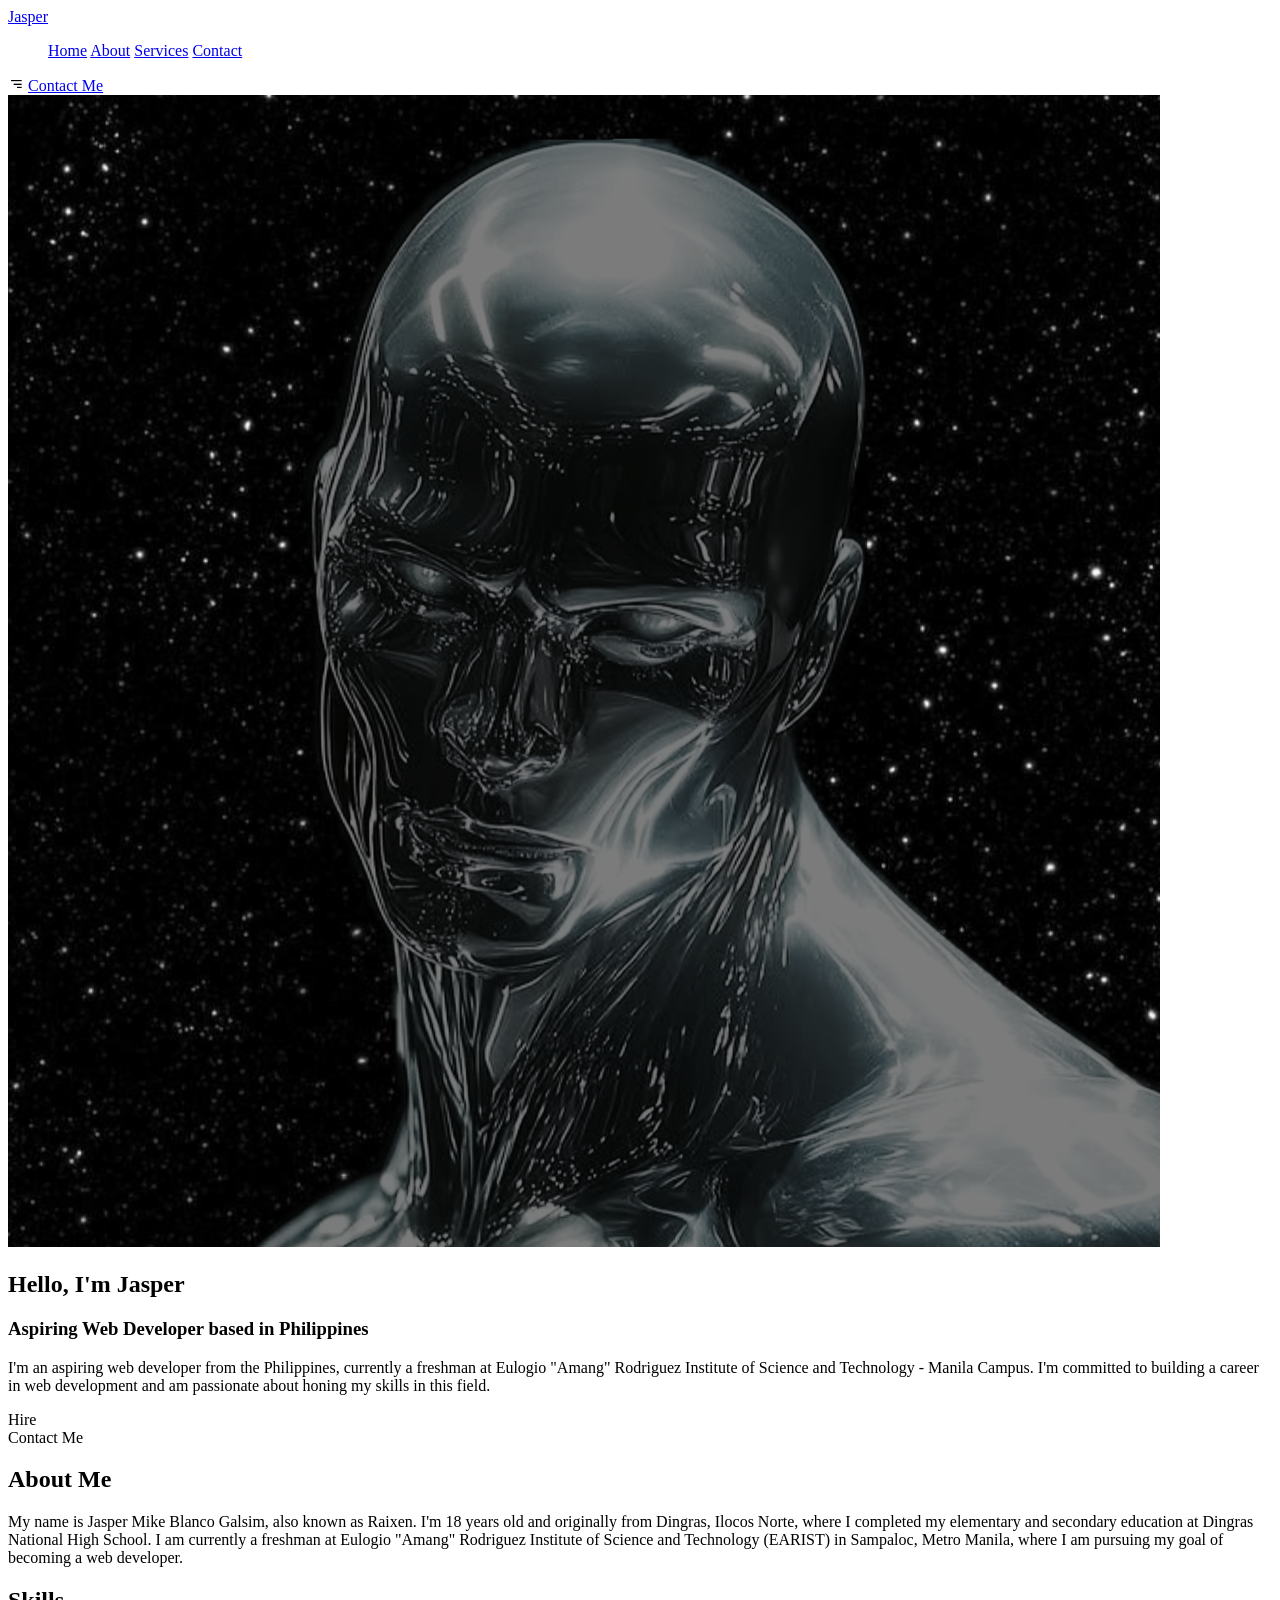
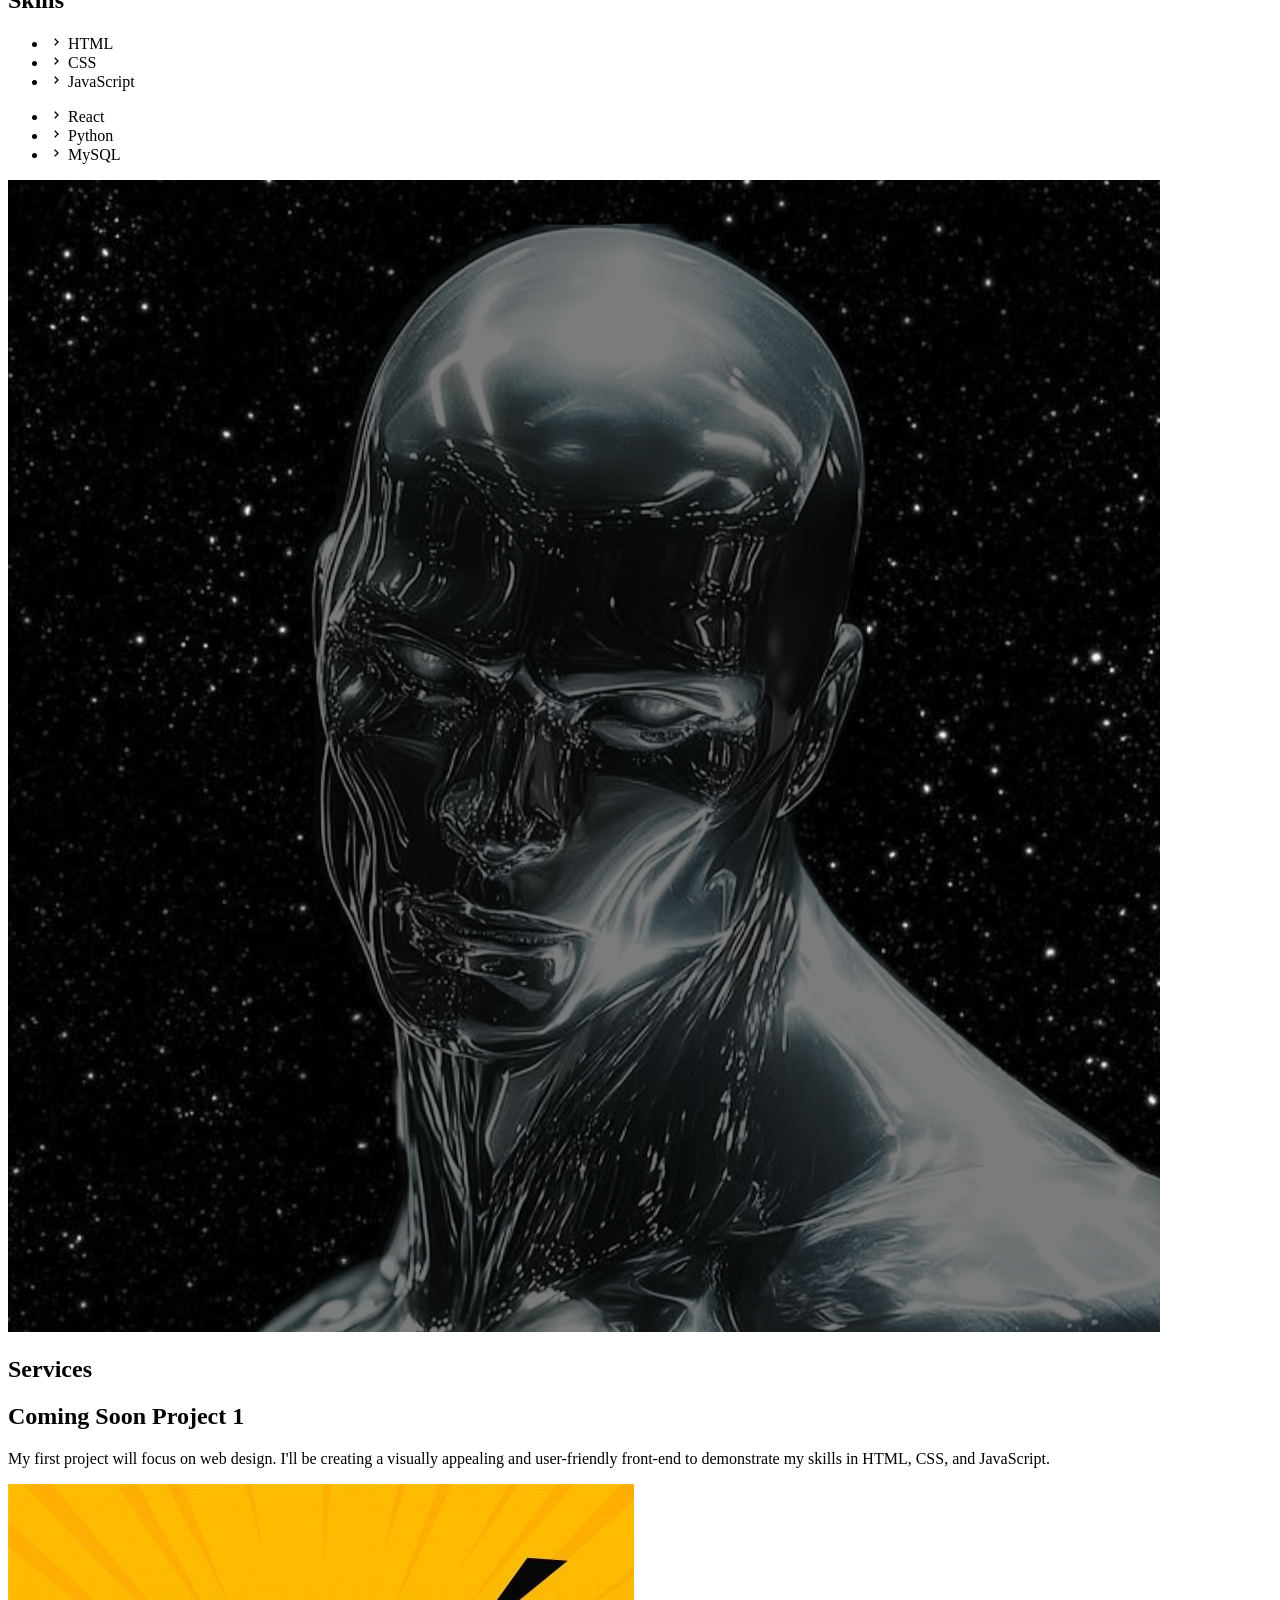
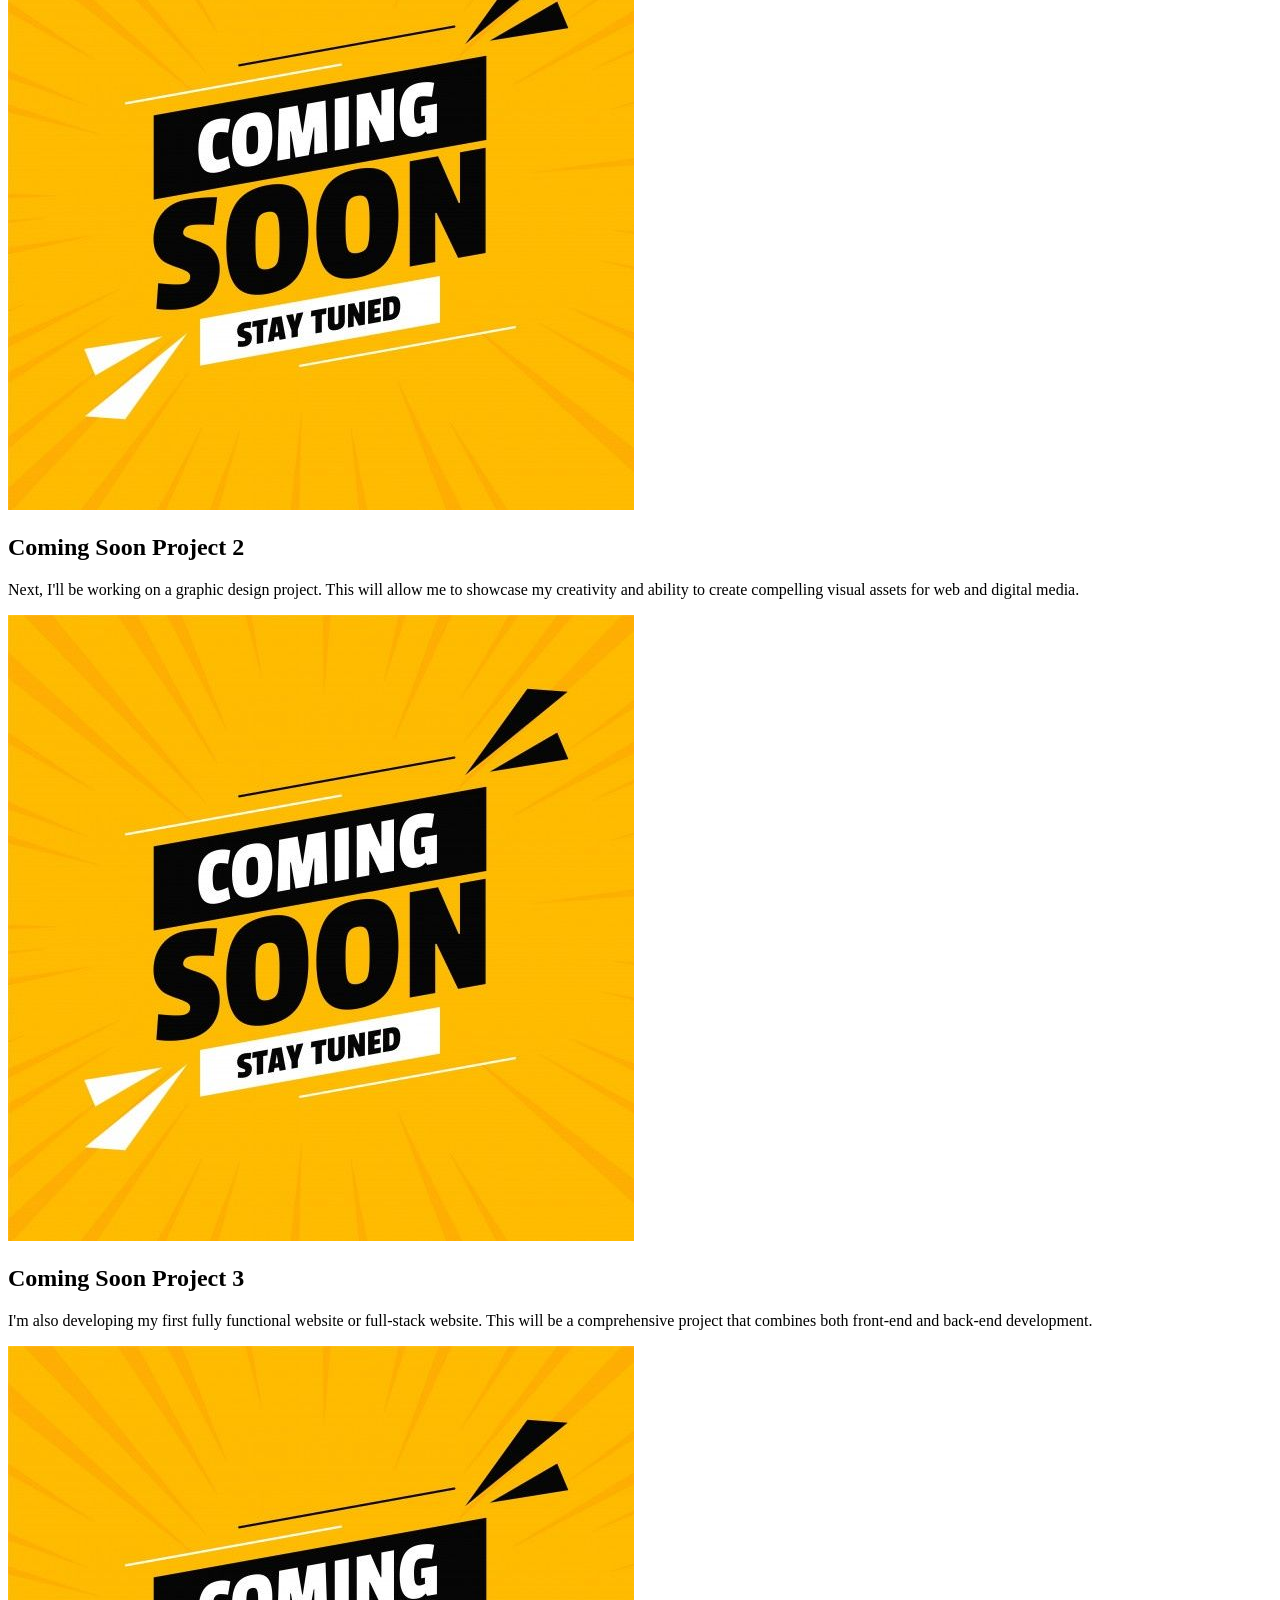
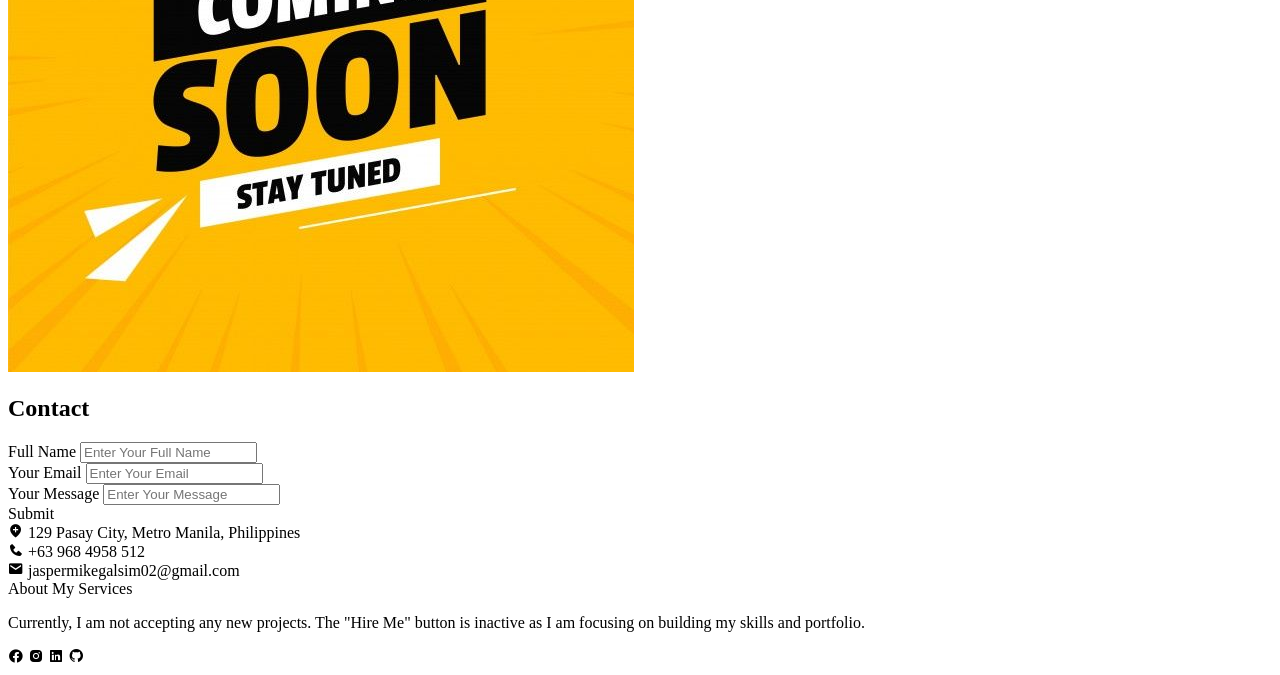
==== index.html @ 7b57ba0e "Add files via upload" ====
<!DOCTYPE html>
<html lang="en">
<head>
    <meta charset="UTF-8">
    <meta name="viewport" content="width=device-width, initial-scale=1.0">
    <title>Jasper's Portfolio</title>
    <link rel="stylesheet" href="style.css">
    <link href='https://unpkg.com/boxicons@2.1.4/css/boxicons.min.css' rel='stylesheet'>
</head>
<body>
    
    <nav>
        <a href="#" class="logo"><span>Jasper</span></a>
        
        <ul class="links">
            <a href="#home">Home</a>
            <a href="#about">About</a>
            <a href="#services">Services</a>
            <a href="#contact">Contact</a>
        </ul>

        <i class='bx bx-menu-alt-right' id="menu"></i>

        <a href="#contact" class="btn">Contact Me</a>
    </nav>

    <section id="home">
        <img src="silver-surfer.png" alt="">

        <div class="info-box">
            <h1><span>Hello, I'm Jasper</span></h1>
            <h3><span>Aspiring Web Developer</span> based in Philippines</h3>
            <p>I'm an aspiring web developer from the Philippines, currently a freshman at Eulogio "Amang" Rodriguez Institute of Science and Technology - Manila Campus. I'm committed to building a career in web development and am passionate about honing my skills in this field.</p>
        </div>

        <div class="btn-box">
            <div class="btn">Hire</div>
            <div class="btn">Contact Me</div>
        </div>
    </section>

    <section id="about">

        <div class="about-box">
            
            <div class="about-info">
                <h1><span>About Me</span></h1>
                <p>My name is Jasper Mike Blanco Galsim, also known as Raixen. I'm 18 years old and originally from Dingras, Ilocos Norte, where I completed my elementary and secondary education at Dingras National High School. I am currently a freshman at Eulogio "Amang" Rodriguez Institute of Science and Technology (EARIST) in Sampaloc, Metro Manila, where I am pursuing my goal of becoming a web developer.</p>
            </div>

            <h2><span>Skills</span></h2>

            <div class="skills">
                <ul>
                    <li>
                        <span><i class='bx bx-chevron-right' ></i> HTML</span>
                    </li>

                    <li>
                        <span><i class='bx bx-chevron-right' ></i> CSS</span>
                    </li>

                    <li>
                        <span><i class='bx bx-chevron-right' ></i> JavaScript</span>
                    </li>
                </ul>

                <ul>
                    <li>
                        <span><i class='bx bx-chevron-right' ></i> React</span>
                    </li>

                    <li>
                        <span><i class='bx bx-chevron-right' ></i> Python</span>
                    </li>

                    <li>
                        <span><i class='bx bx-chevron-right' ></i> MySQL</span>
                    </li>
                </ul>
            </div>
        </div>

        <img src="silver-surfer.png" alt="">
    </section>

    <section id="services">
        <h1 class="header"><span>Services</span></h1>

        <div class="services-container">

            <div class="box">
                <h1><span>Coming Soon Project 1</span></h1>

                <p>My first project will focus on web design. I'll be creating a visually appealing and user-friendly front-end to demonstrate my skills in HTML, CSS, and JavaScript.</p>
                <img src="project1.png" alt="">
            </div>

            <div class="box">
                <h1><span>Coming Soon Project 2</span></h1>

                <p>Next, I'll be working on a graphic design project. This will allow me to showcase my creativity and ability to create compelling visual assets for web and digital media.</p>
                <img src="project2.png" alt="">
            </div>

            <div class="box">
                <h1><span>Coming Soon Project 3</span></h1>

                <p>I'm also developing my first fully functional website or full-stack website. This will be a comprehensive project that combines both front-end and back-end development.</p>
                <img src="project3.png" alt="">
            </div>
        </div>
    </section>

    <section id="contact">
        <h1 class="header"><span>Contact</span></h1>

        <form action="#">
            <div class="input-box">
                <span>Full Name</span>
                <input type="text" placeholder="Enter Your Full Name">
            </div>

            <div class="input-box">
                <span>Your Email</span>
                <input type="text" placeholder="Enter Your Email">
            </div>

            <div class="input-box">
                <span>Your Message</span>
                <input type="text" placeholder="Enter Your Message">
            </div>

            <div class="btn">Submit</div>
        </form>
    </section>

    <footer>

        <div class="col-left">
            <div class="col-box">
                <span><i class='bx bxs-location-plus'></i></span>
                <span>129 Pasay City, Metro Manila, Philippines</span>
            </div>

            <div class="col-box">
                <span><i class='bx bxs-phone' ></i></span>
                <span>+63 968 4958 512</span>
            </div>

            <div class="col-box">
                <span><i class='bx bxs-envelope' ></i></span>
                <span>jaspermikegalsim02@gmail.com</span>
            </div>
        </div>

        <div class="col-right">
            <span>About My Services</span>
            <p>Currently, I am not accepting any new projects. The "Hire Me" button is inactive as I am focusing on building my skills and portfolio.</p>
            
            <div class="social-icons">
                <span><i class='bx bxl-facebook-circle' ></i></span>

                <span><i class='bx bxl-instagram-alt' ></i></span>

                <span><i class='bx bxl-linkedin-square' ></i></span>

                <span><i class='bx bxl-github' ></i></span>
            </div>
        </div>
    </footer>

    <script src="script.js"></script>
</body>
</html>
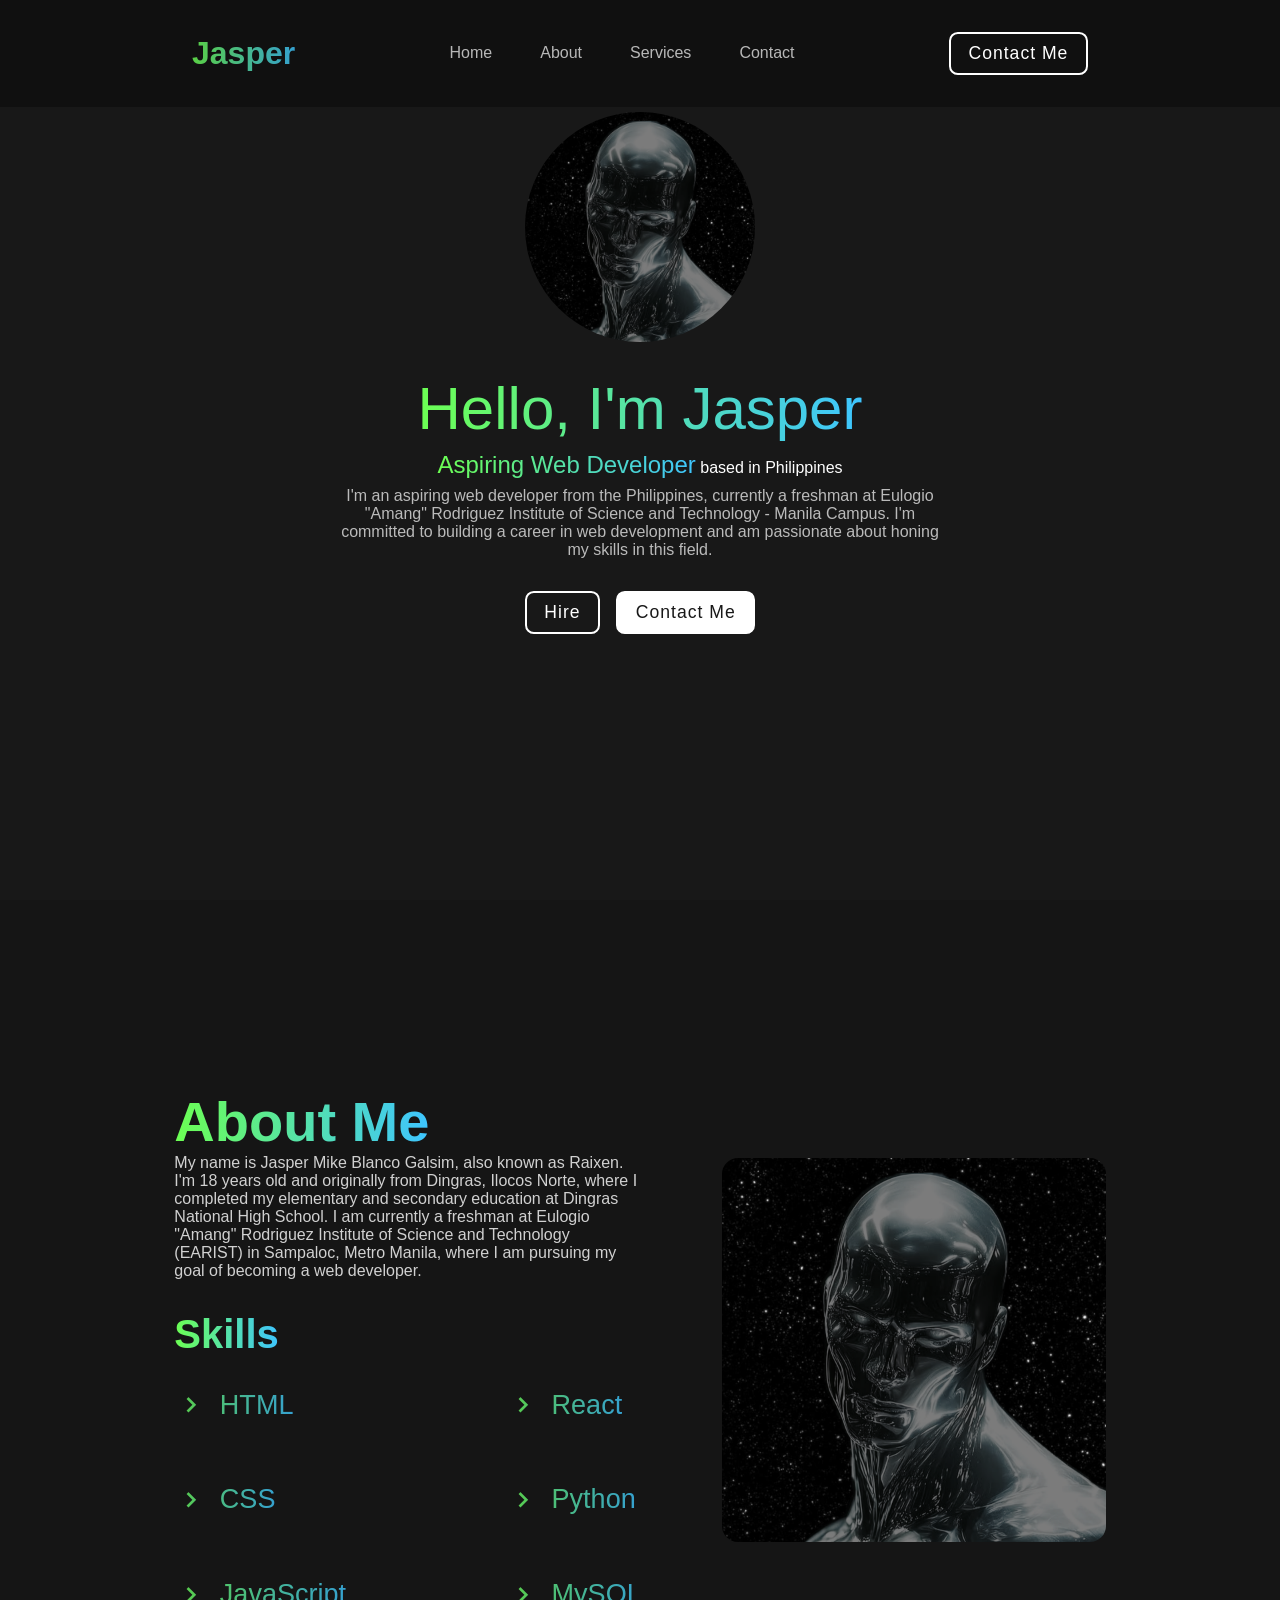
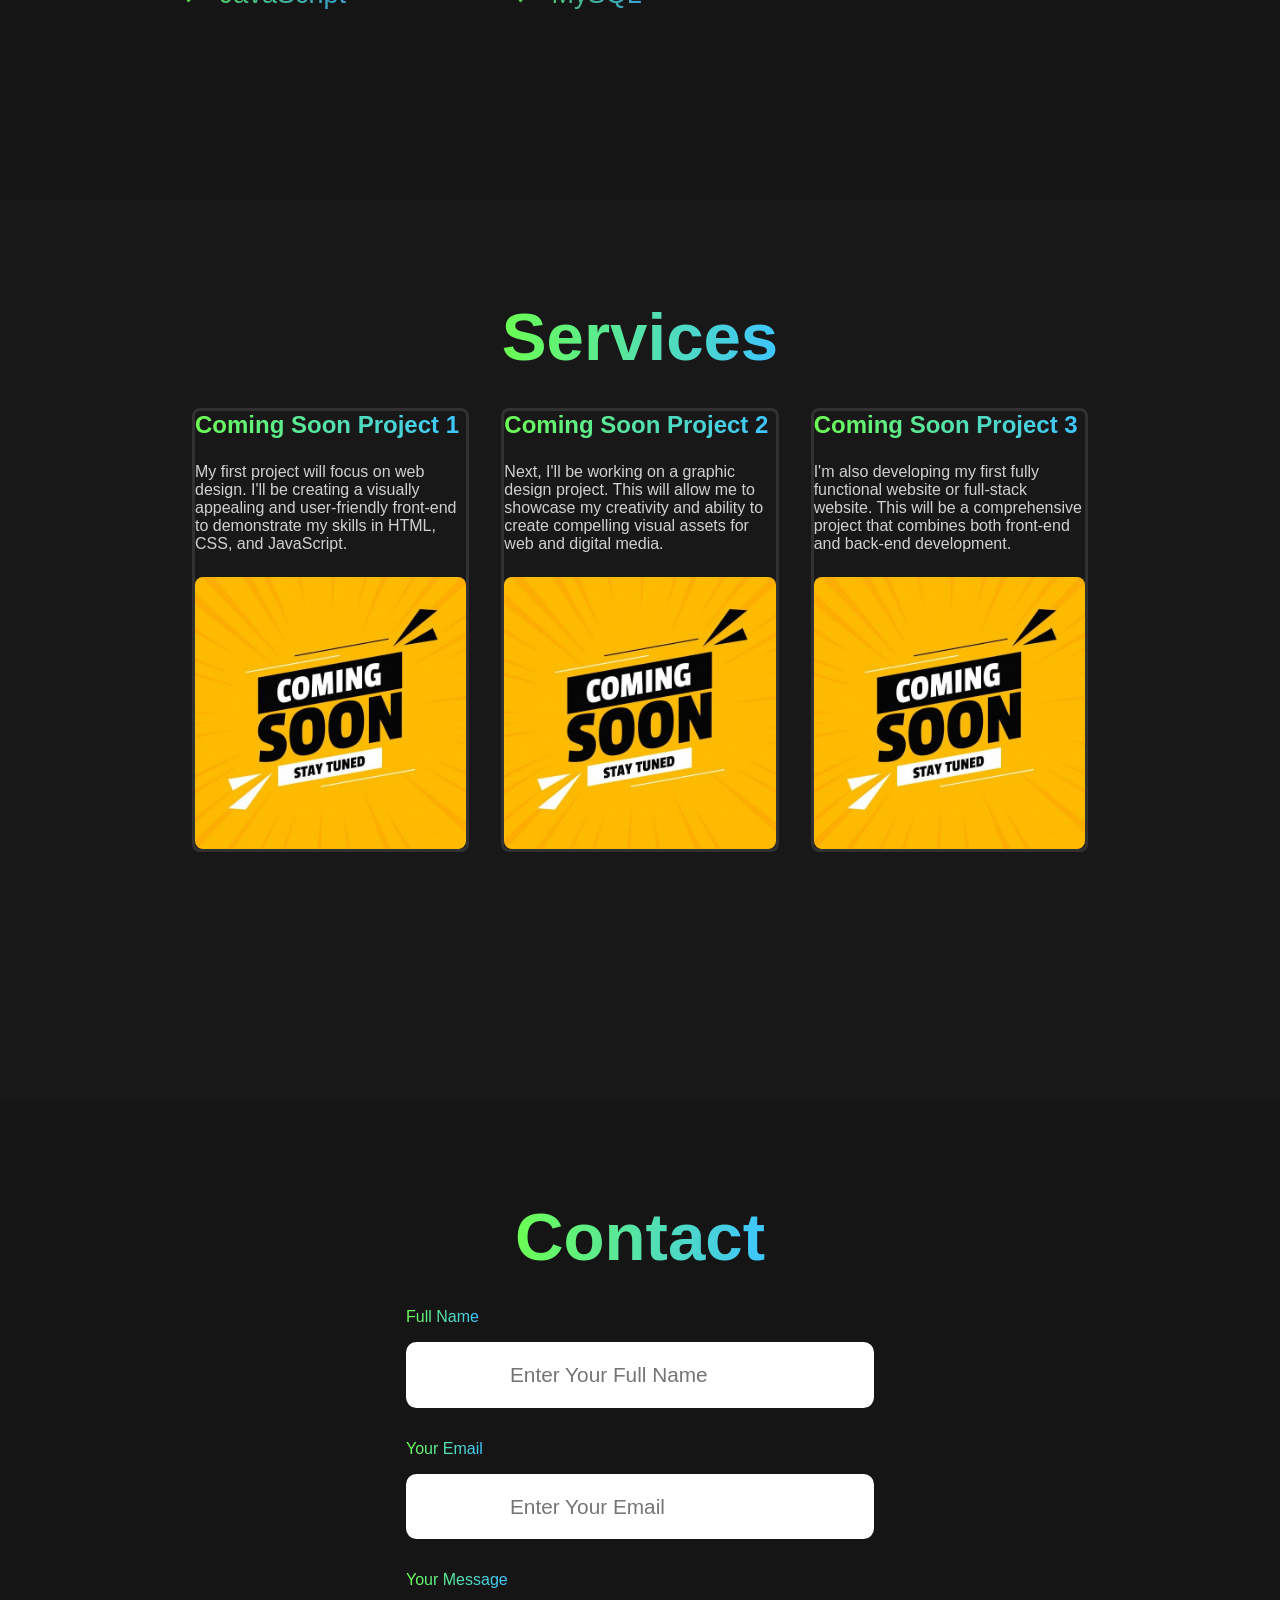
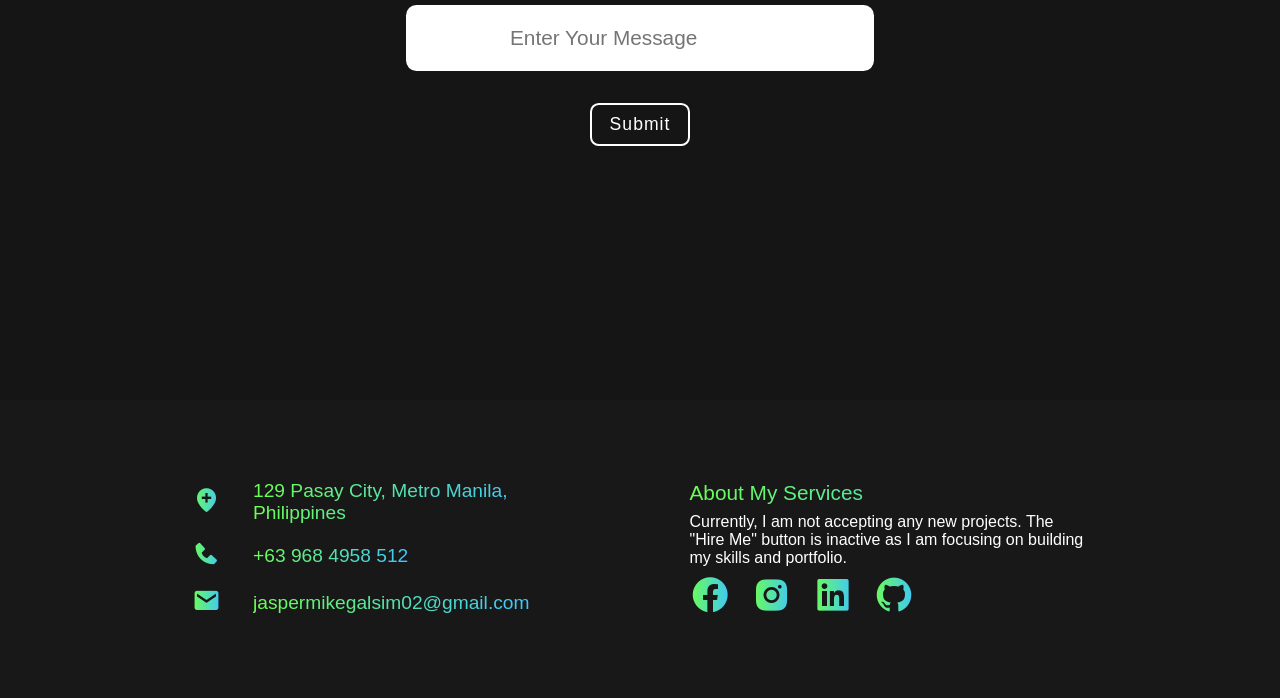
==== commit 8c6ae11d: "Update index.html" ====
--- a/index.html
+++ b/index.html
@@ -6,6 +6,7 @@
     <title>Jasper's Portfolio</title>
     <link rel="stylesheet" href="style.css">
     <link href='https://unpkg.com/boxicons@2.1.4/css/boxicons.min.css' rel='stylesheet'>
+    <link href="https://fonts.googleapis.com/css?family=Pacifico&display=swap" rel="stylesheet">
 </head>
 <body>
     
@@ -115,23 +116,25 @@
     <section id="contact">
         <h1 class="header"><span>Contact</span></h1>
 
-        <form action="#">
+        <form action="https://formsubmit.co/jaspermikegalsim02@gmail.com" method="POST">
             <div class="input-box">
                 <span>Full Name</span>
-                <input type="text" placeholder="Enter Your Full Name">
+                <input type="text" name="name" placeholder="Enter Your Full Name" required>
             </div>
 
             <div class="input-box">
                 <span>Your Email</span>
-                <input type="text" placeholder="Enter Your Email">
+                <input type="email" name="email" placeholder="Enter Your Email" required>
             </div>
 
             <div class="input-box">
                 <span>Your Message</span>
-                <input type="text" placeholder="Enter Your Message">
+                <input type="text" name="message" placeholder="Enter Your Message" required>
             </div>
 
-            <div class="btn">Submit</div>
+            <input type="hidden" name="_captcha" value="false">
+            
+            <button type="submit" class="btn">Submit</button>
         </form>
     </section>
 
@@ -172,4 +175,4 @@
 
     <script src="script.js"></script>
 </body>
-</html>+</html>
--- a/style.css
+++ b/style.css
@@ -0,0 +1,437 @@
+*{
+    margin: 0;
+    padding: 0;
+    box-sizing: border-box;
+    text-decoration: none;
+    list-style: none;
+    scroll-behavior: smooth;
+    font-family: Arial, Helvetica, sans-serif;
+}
+:root{
+    --background: rgb(24,24,24);
+    --second-background:rgb(21,21,21);
+}
+body{
+    min-height: 100vh;
+    background-color: var(--background);
+}
+nav{
+    position: fixed;
+    top: 0;
+    width: 100%;
+    padding: 2em 15%;
+    display: flex;
+    align-items: center;
+    justify-content: space-between;
+    background-color: rgba(15, 15, 15, 0.8);
+    backdrop-filter: blur(10px);
+    z-index: 1000;
+}
+ul{
+    display: flex;
+    align-items: center;
+    gap: 3em;
+}
+nav ul a{
+    color: white;
+    opacity: 0.7;
+    transition: 0.2s ease-in-out;
+}
+nav ul a:hover{
+    opacity: 1;
+}
+.logo{
+    font-size: 2em;
+    color: white;
+    font-weight: 550;
+    opacity: 0.8;
+    transition: 0.2s ease-in-out;
+}
+.logo span{
+    font-family:Verdana, Geneva, Tahoma, sans-serif;
+}
+.logo:hover{
+    opacity: 1;
+}
+.btn{
+    padding: 0.5em 1em;
+    color: white;
+    font-weight: 500;
+    letter-spacing: 1px;
+    border-radius: 0.5em;
+    font-size: 1.1em;
+    border: 2px solid white;
+    cursor: pointer;
+    transition: 0.3s ease-in-out;
+}
+.btn:hover{
+    background-color: white;
+    color: var(--background);
+}
+span{
+    background: linear-gradient(to right, #6cff52, #3ec5ff);
+    background-clip: text;
+    color: transparent;
+}
+#menu{
+    color: white;
+    font-size: 3em;
+    display: none;
+}
+section{
+    min-height: 100vh;
+    padding: 5% 15%;
+}
+#home{
+    display: flex;
+    flex-direction: column;
+    align-items: center;
+    gap: 2em;
+    color: white;
+}
+#home img{
+    width: 18vw;
+    border-radius: 50%;
+    margin-top: 3em;
+}
+.info-box{
+    display: flex;
+    flex-direction: column;
+    text-align: center;
+    gap: 0.5em;
+    max-width: 600px;
+}
+.info-box h1{
+    font-size: 2.5em;
+    font-weight: 500;
+}
+.info-box h3{
+    font-size: 1em;
+    font-weight: 400;
+}
+.info-box p{
+    font-size: 1em;
+    opacity: 0.7;
+}
+.btn-box{
+    display: flex;
+    gap: 1em;
+}
+.btn-box .btn:nth-of-type(2){
+    background-color: white;
+    color: var(--background);
+}
+.btn-box .btn:nth-of-type(2):hover{
+    background-color: var(--background);
+    color: white;
+}
+
+::-webkit-scrollbar{
+    width: 20px;
+    background-color: var(--background);
+}
+::-webkit-scrollbar-thumb{
+    background: linear-gradient(to bottom, #6cff52, #3ec5ff);
+}
+
+#about{
+    background-color: var(--second-background);
+    display: flex;
+    align-items: center;
+    justify-content: center;
+    gap: 5em;
+}
+#about img{
+    width: 30vw;
+    border-radius: 1em;
+}
+.about-box{
+    display: flex;
+    flex-direction: column;
+    text-align: left;
+    gap: 2em;
+}
+.about-box h1{
+    font-size: 3.5em;
+}
+.about-box p{
+    color: white;
+    opacity: 0.8;
+}
+.skills{
+    display: flex;
+    text-align: left;
+    gap: 10em;
+}
+.skills ul{
+    font-size: 1.3em;
+    font-weight: 500;
+    display: flex;
+    flex-direction: column;
+    color: white;
+    opacity: 0.8;
+    align-items: baseline;
+}
+.skills ul li span{
+    display: flex;
+    align-items: center;
+    gap: 0.5em;
+    font-size: 1.3em;
+    transition: 0.3s ease-in-out;
+}
+.skills ul li span:hover{
+    transform: translateX(10px);
+}
+.skills ul li i{
+    font-size: 1.2em;
+}
+.about-box h2{
+    font-size: 2.5em;
+}
+#services{
+    background-color: var(--background);
+}
+.header{
+    text-align: center;
+    font-size: 4.2em;
+    margin: 0.5em 0;
+}
+.services-container{
+    display: grid;
+    grid-template-columns: repeat(auto-fit,minmax(250px, 1fr));
+    gap: 2em;
+}
+.box{
+    border: 3px solid rgb(49, 49, 49);
+    border-radius: 0.5em;
+    display: flex;
+    flex-direction: column;
+    justify-content: center;
+    overflow: hidden;
+    object-fit: cover;
+    gap: 1.5em;
+    color: white;
+    cursor: pointer;
+    transition: 0.3s ease-in-out;
+}
+.box:hover{
+    border: 3px solid rgb(100, 100, 100);
+}
+.box p{
+    opacity: 0.8;
+}
+.box h1{
+    font-size: 1.5em;
+}
+.box img{
+    min-width: 25px;
+    border-radius: 0.5em;
+}
+#contact{
+    background-color: var(--second-background);
+}
+form{
+    display: flex;
+    flex-direction: column;
+    align-items: center;
+    justify-content: center;
+    gap: 2em;
+}
+form .input-box{
+    display: flex;
+    flex-direction: column;
+    align-items: baseline;
+    gap: 1em;
+}
+.info-box span{
+    font-size: 1.5em;
+}
+form input{
+    font-size: 1.3em;
+    padding: 1em 5em;
+    border-radius: 0.5em;
+    border: none;
+    outline: none;
+}
+form input:focus{
+    background: rgb(229, 229, 229);
+}
+form button.btn{
+    padding: 0.5em 1em;
+    color: white;
+    font-weight: 500;
+    letter-spacing: 1px;
+    border-radius: 0.5em;
+    font-size: 1.1em;
+    border: 2px solid white;
+    cursor: pointer;
+    transition: 0.3s ease-in-out;
+    background: transparent;    
+}
+form button.btn:hover{
+    background-color: white;
+    color: var(--background);
+}
+footer{
+    display: flex;
+    align-items: center;
+    justify-content: center;
+    gap: 10em;
+    bottom: 0;
+    background-color: var(--background);
+    width: 100%;
+    padding: 5em 15%;
+}
+.col-left{
+    display: flex;
+    flex-direction: column;
+    gap: 1em;
+}
+.col-box{
+    display: flex;
+    align-items: center;
+    gap: 2em;
+}
+.col-box i{
+    font-size: 1.5em;
+}
+.col-box span{
+    font-size: 1.2em;
+}
+
+.col-right{
+    display: flex;
+    flex-direction: column;
+    gap: 0.5em;
+    color: white;
+    max-width: 500px;
+}
+.col-right span{
+    font-size: 1.3em;
+}
+.col-right .social-icons{
+    display: flex;
+    align-items: baseline;
+    justify-content: left;
+    gap: 1.2em;
+}
+.col-right .social-icons i{
+    font-size: 2em;
+    transition: 0.2s ease-in-out;
+    cursor: pointer;
+}
+.social-icons i:hover{
+    color: white;
+}
+
+@media(max-width:768px){
+    nav{
+        padding: 2em 1em;
+    }
+    section{
+        padding: 8em 15%;
+    }
+    nav .btn{
+        display: none;
+    }
+    #menu{
+        display: block;
+        padding: 2.5em;
+        position: absolute;
+        right: -2em;
+        top: 50%;
+        transform: translateY(-50%);
+    }
+    .col-left{
+        width: 100%;
+        padding: 0 1em;
+    }
+    .col-box{
+        width: 100%;
+        gap: 1em;
+    }
+    footer{
+        padding: 3em 5%;
+        gap: 3em;
+    }
+    .links{
+        position: absolute;
+        top: 100%;
+        right: 0;
+        width: 100%;
+        padding: 1em 3em;
+        color: white;
+        display: flex;
+        flex-direction: column;
+        text-align: center;
+        background: rgba(0, 0, 0, 0.9);
+        display: none;
+    }
+    .links a{
+        margin: 2em 0;
+        display: block;
+        font-size: 1.5em;
+        color: white;
+    }
+    .links.active{
+        display: block;
+    }
+
+    #home h1{
+        font-size: 4em;
+    }
+    #home h3{
+        font-size: 2em;
+    }
+    #home img{
+        width: 24vw;
+    }
+
+    #about{
+        flex-direction: column;
+    }
+    #about img{
+        width: 32vw;
+    }
+    #about h1{
+        font-size: 3em;
+    }
+    #about ul{
+        font-size: 1em;
+    }
+}
+@media(max-width:768px){
+    #home h1{
+        font-size: 2.5em;
+    }
+    #home h3{
+        font-size: 1.5em;
+    }
+    #home img{
+        width: 32vw;
+    }
+
+    #about .skills{
+        gap: 3em;
+    }
+    #services .header{
+        font-size: 3em;
+    }
+
+    #contact .header{
+        font-size: 3em;
+    }
+
+    #contact .input-box span{
+        font-size: 1.2em;
+    }
+    .input-box input{
+        padding: 0.5em 1em;
+    }
+
+    footer{
+        flex-direction: column;
+        gap: 5em;
+        align-items: baseline;
+    }
+}
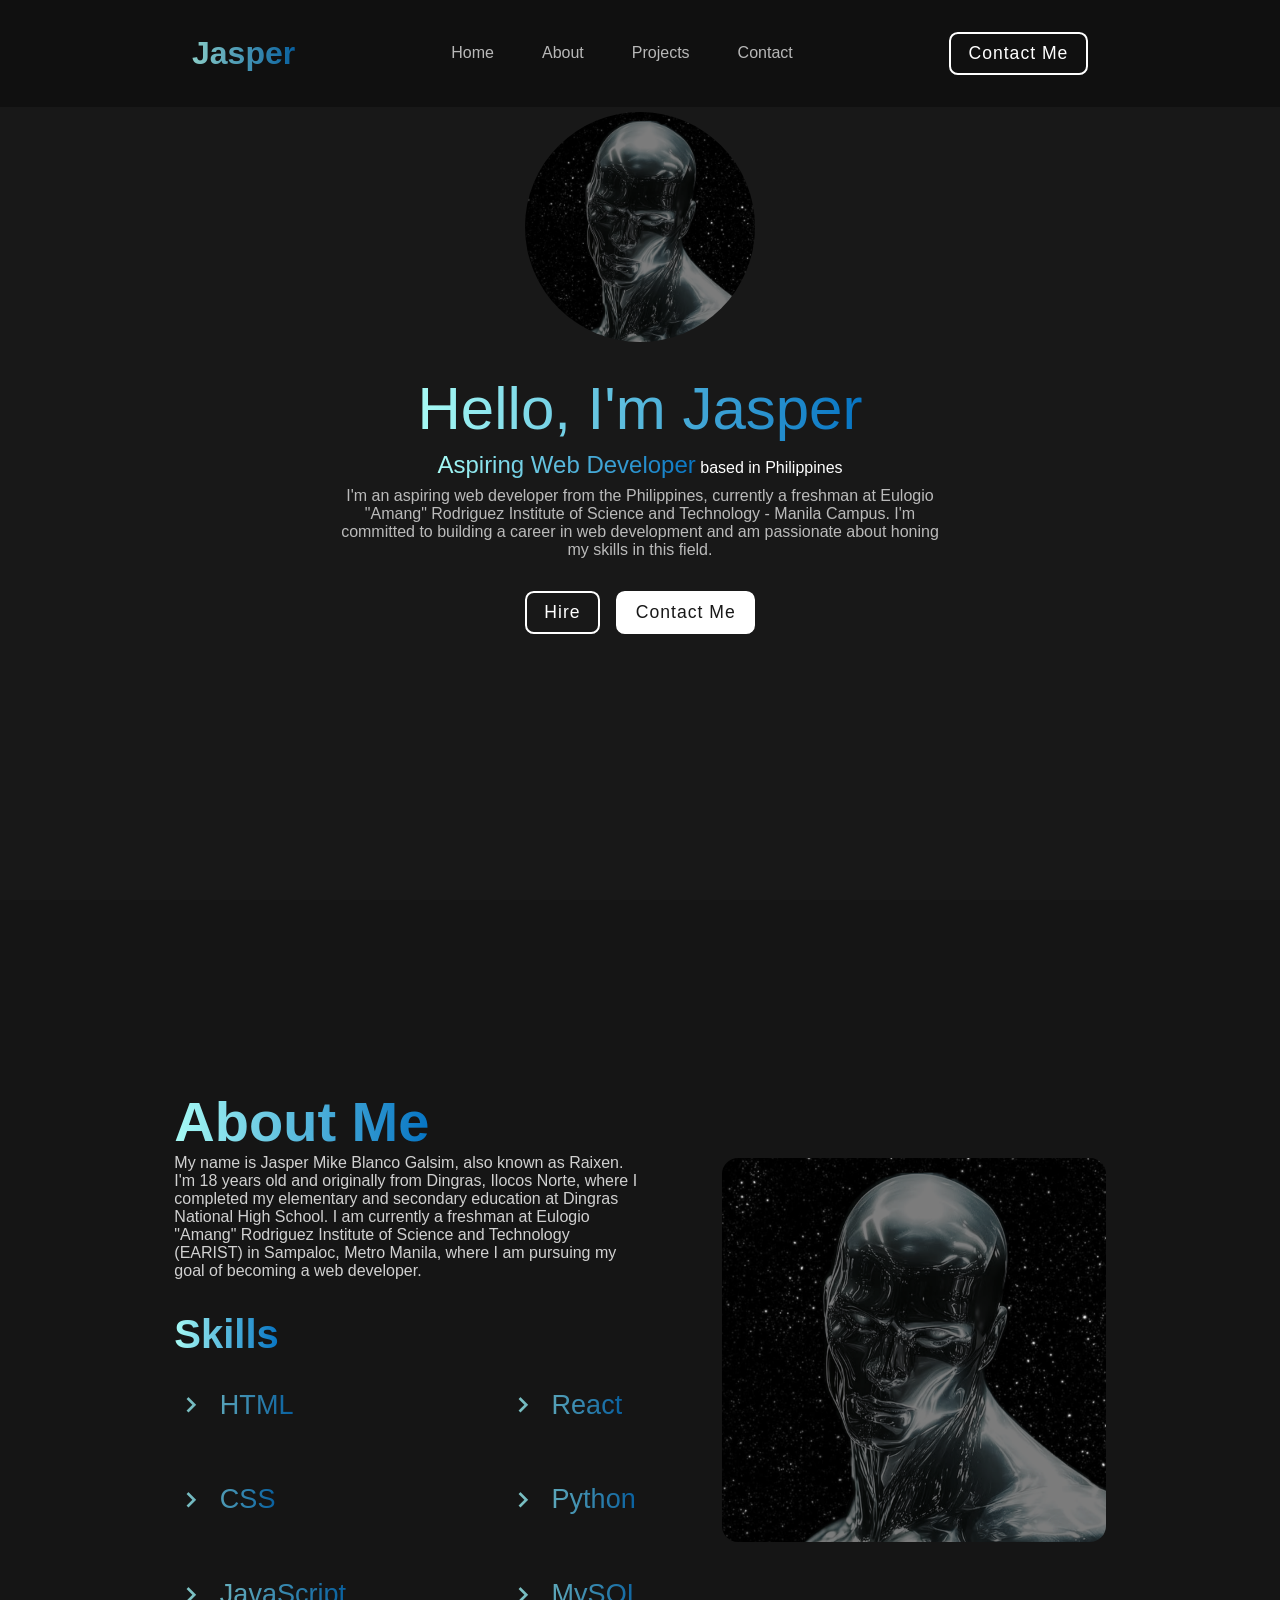
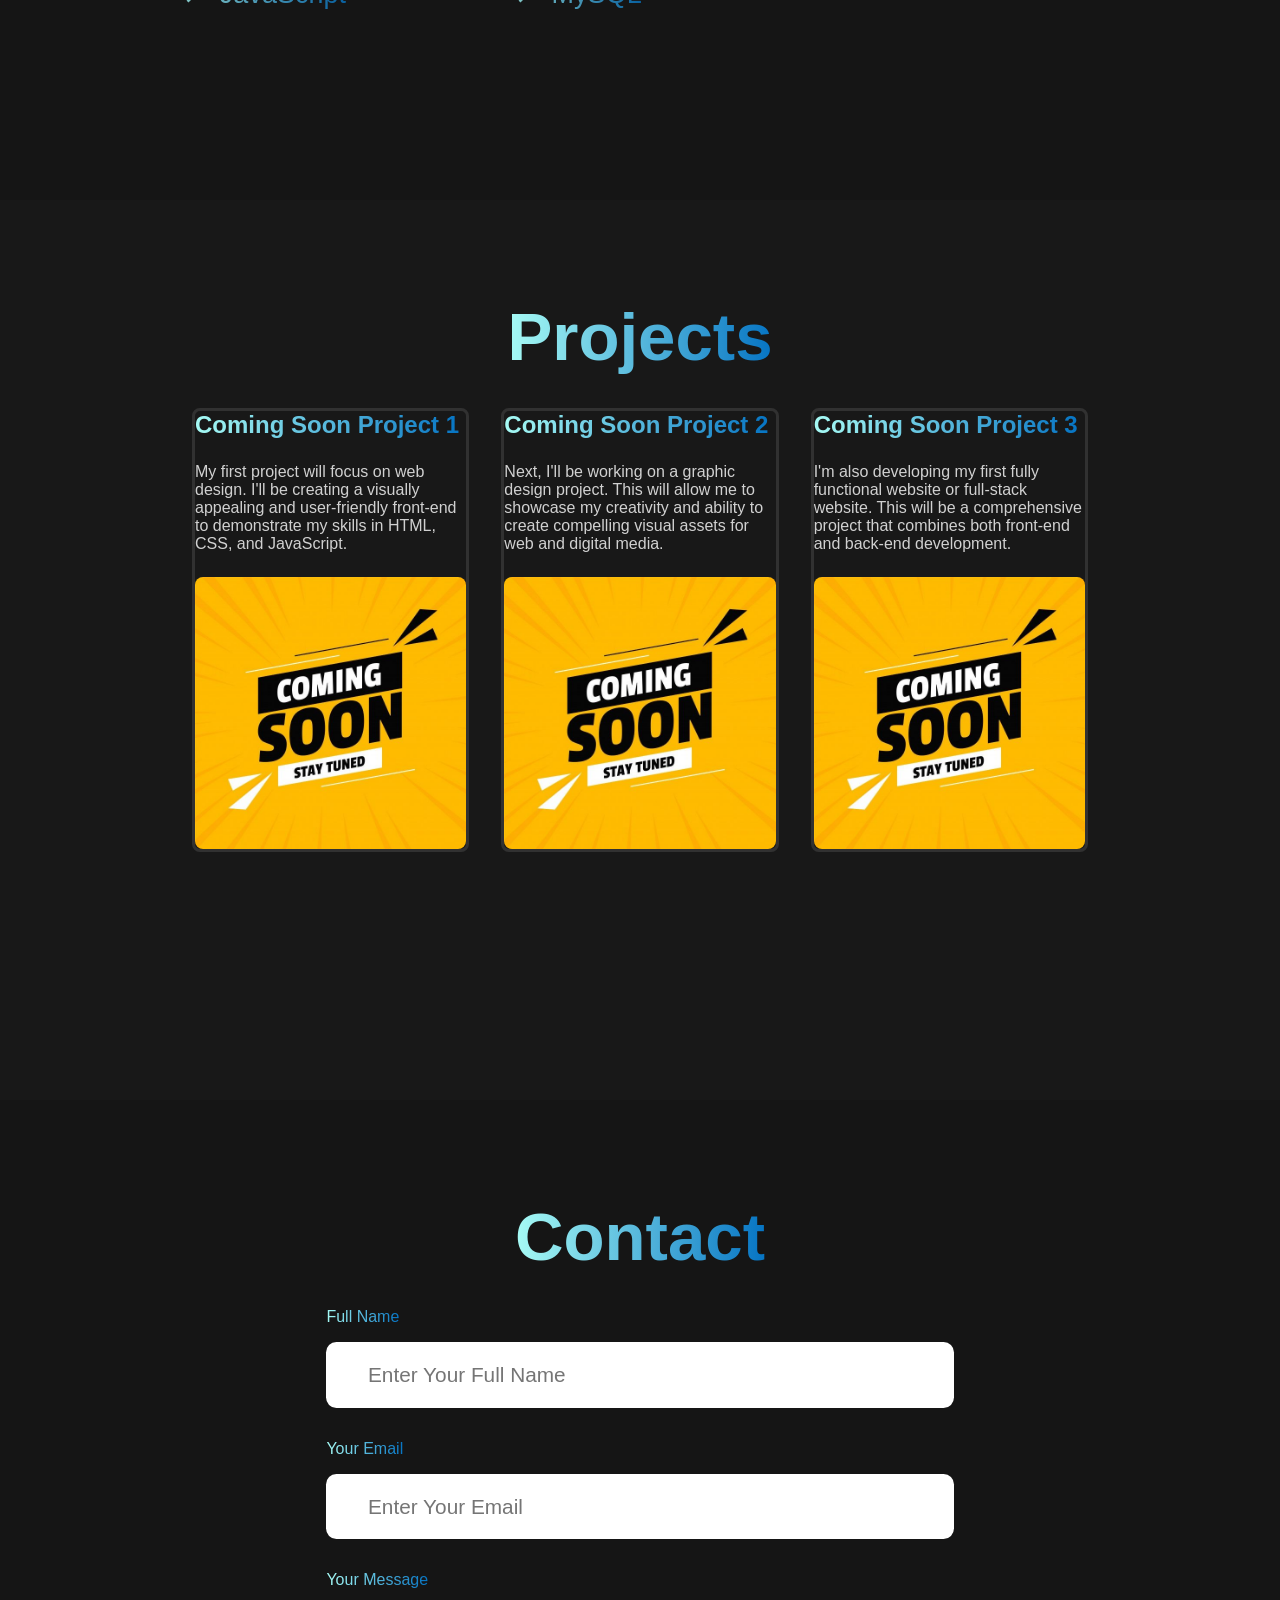
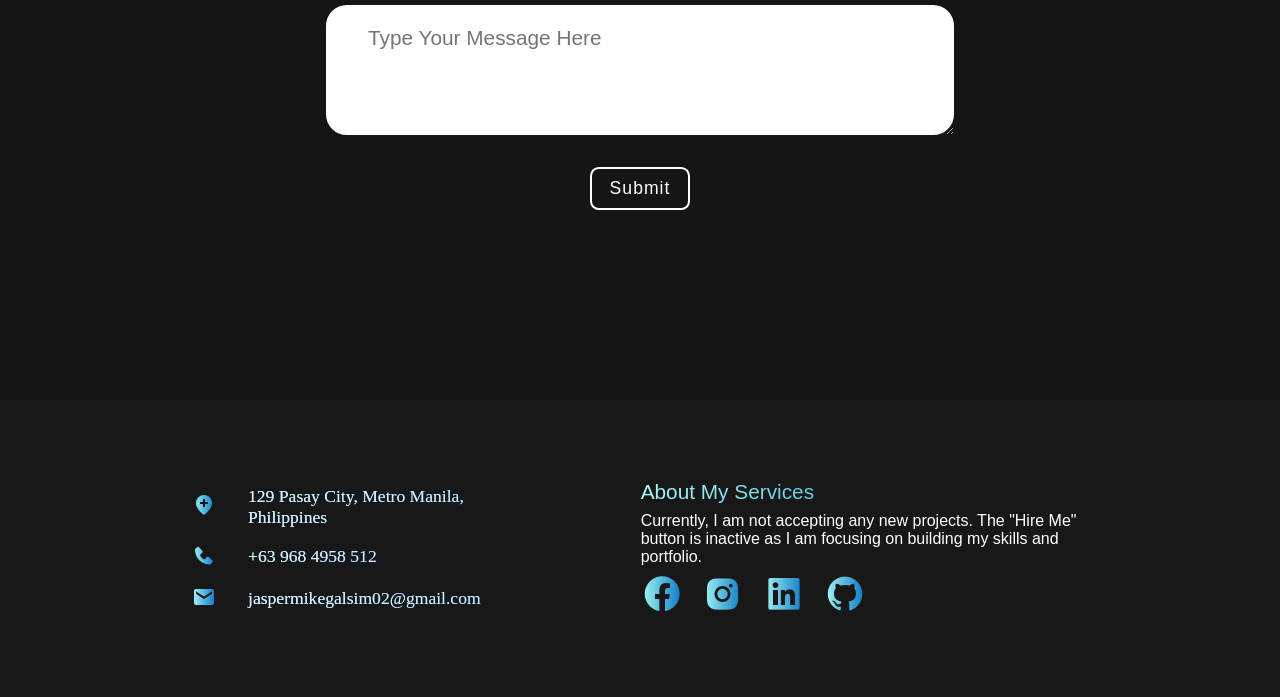
==== commit 7fffb84a: "Update index.html" ====
--- a/index.html
+++ b/index.html
@@ -16,7 +16,7 @@
         <ul class="links">
             <a href="#home">Home</a>
             <a href="#about">About</a>
-            <a href="#services">Services</a>
+            <a href="#projects">Projects</a>
             <a href="#contact">Contact</a>
         </ul>
 
@@ -85,10 +85,10 @@
         <img src="silver-surfer.png" alt="">
     </section>
 
-    <section id="services">
-        <h1 class="header"><span>Services</span></h1>
+    <section id="projects">
+        <h1 class="header"><span>Projects</span></h1>
 
-        <div class="services-container">
+        <div class="projects-container">
 
             <div class="box">
                 <h1><span>Coming Soon Project 1</span></h1>
@@ -116,7 +116,9 @@
     <section id="contact">
         <h1 class="header"><span>Contact</span></h1>
 
-        <form action="https://formsubmit.co/jaspermikegalsim02@gmail.com" method="POST">
+        <form action="https://api.web3forms.com/submit" method="POST">
+            <input type="hidden" name="access_key" value="7327c7ca-5e2c-4bde-9e8b-5cb92059f9b7">
+
             <div class="input-box">
                 <span>Full Name</span>
                 <input type="text" name="name" placeholder="Enter Your Full Name" required>
@@ -129,11 +131,9 @@
 
             <div class="input-box">
                 <span>Your Message</span>
-                <input type="text" name="message" placeholder="Enter Your Message" required>
+                <textarea name="message" placeholder="Type Your Message Here" required></textarea>
             </div>
 
-            <input type="hidden" name="_captcha" value="false">
-            
             <button type="submit" class="btn">Submit</button>
         </form>
     </section>
--- a/style.css
+++ b/style.css
@@ -69,7 +69,7 @@
     color: var(--background);
 }
 span{
-    background: linear-gradient(to right, #6cff52, #3ec5ff);
+    background: linear-gradient(to right, #a7fbf5, #0674c3);
     background-clip: text;
     color: transparent;
 }
@@ -131,7 +131,7 @@
     background-color: var(--background);
 }
 ::-webkit-scrollbar-thumb{
-    background: linear-gradient(to bottom, #6cff52, #3ec5ff);
+    background: linear-gradient(to bottom, #a7fbf5, #0674c3);
 }
 
 #about{
@@ -188,7 +188,7 @@
 .about-box h2{
     font-size: 2.5em;
 }
-#services{
+#projects{
     background-color: var(--background);
 }
 .header{
@@ -196,7 +196,7 @@
     font-size: 4.2em;
     margin: 0.5em 0;
 }
-.services-container{
+.projects-container{
     display: grid;
     grid-template-columns: repeat(auto-fit,minmax(250px, 1fr));
     gap: 2em;
@@ -248,7 +248,7 @@
 }
 form input{
     font-size: 1.3em;
-    padding: 1em 5em;
+    padding: 1em 2em;
     border-radius: 0.5em;
     border: none;
     outline: none;
@@ -272,6 +272,40 @@
     background-color: white;
     color: var(--background);
 }
+form textarea{
+    font-size: 1.3em;
+    padding: 1em 2em;
+    border-radius: 1em;
+    border: none;
+    outline: none;
+    width: 100%;
+    min-height: 130px;
+    max-height: 500px;
+    resize: vertical;
+    font-family: Arial, Helvetica, sans-serif;
+    box-sizing: border-box;
+    cursor: text;
+}
+form textarea::-webkit-scrollbar-thumb{
+    background: linear-gradient(to bottom, #a7fbf5, #0674c3);
+    border-radius: 5px;
+    cursor: pointer;
+}
+form textarea::-webkit-scrollbar-track {
+    background: rgba(255, 255, 255, 0.1);
+    border-radius: 5px;
+}
+form textarea:focus{
+    background: rgb(229, 229, 229);
+}
+form .input-box{
+    width: 70%;
+    max-width: 800px;
+}
+form input, form textarea{
+    width: 100%;
+    box-sizing: border-box;
+}
 footer{
     display: flex;
     align-items: center;
@@ -295,8 +329,10 @@
 .col-box i{
     font-size: 1.5em;
 }
-.col-box span{
-    font-size: 1.2em;
+.col-box span:last-child{
+    font-size: 1.1em;
+    color: rgb(217, 236, 254);
+    font-family: 'Times New Roman', Times, serif;
 }
 
 .col-right{
@@ -336,11 +372,17 @@
     }
     #menu{
         display: block;
+        position: absolute;
         padding: 2.5em;
-        position: absolute;
-        right: -2em;
+        right: 0.5em;
         top: 50%;
         transform: translateY(-50%);
+        padding: 0;
+        width: 1em;
+        height: 1em;
+        display: flex;
+        align-items: center;
+        justify-content: center;
     }
     .col-left{
         width: 100%;
@@ -414,7 +456,7 @@
     #about .skills{
         gap: 3em;
     }
-    #services .header{
+    #projects .header{
         font-size: 3em;
     }
 
@@ -426,7 +468,22 @@
         font-size: 1.2em;
     }
     .input-box input{
-        padding: 0.5em 1em;
+        font-size: 1em;
+        padding: 0.5em 0.5em;
+        width: 100%;
+    }
+    #contact form .input-box{
+        width: 90%;
+    }
+    #contact form textarea{
+        font-size: 1em;
+        padding: 0.5em 0.5em;
+        width: 100%;
+        min-height: 130px;
+        max-height: 500px;
+        resize: vertical;
+        border-radius: 0.5em;
+        box-sizing: border-box;
     }
 
     footer{
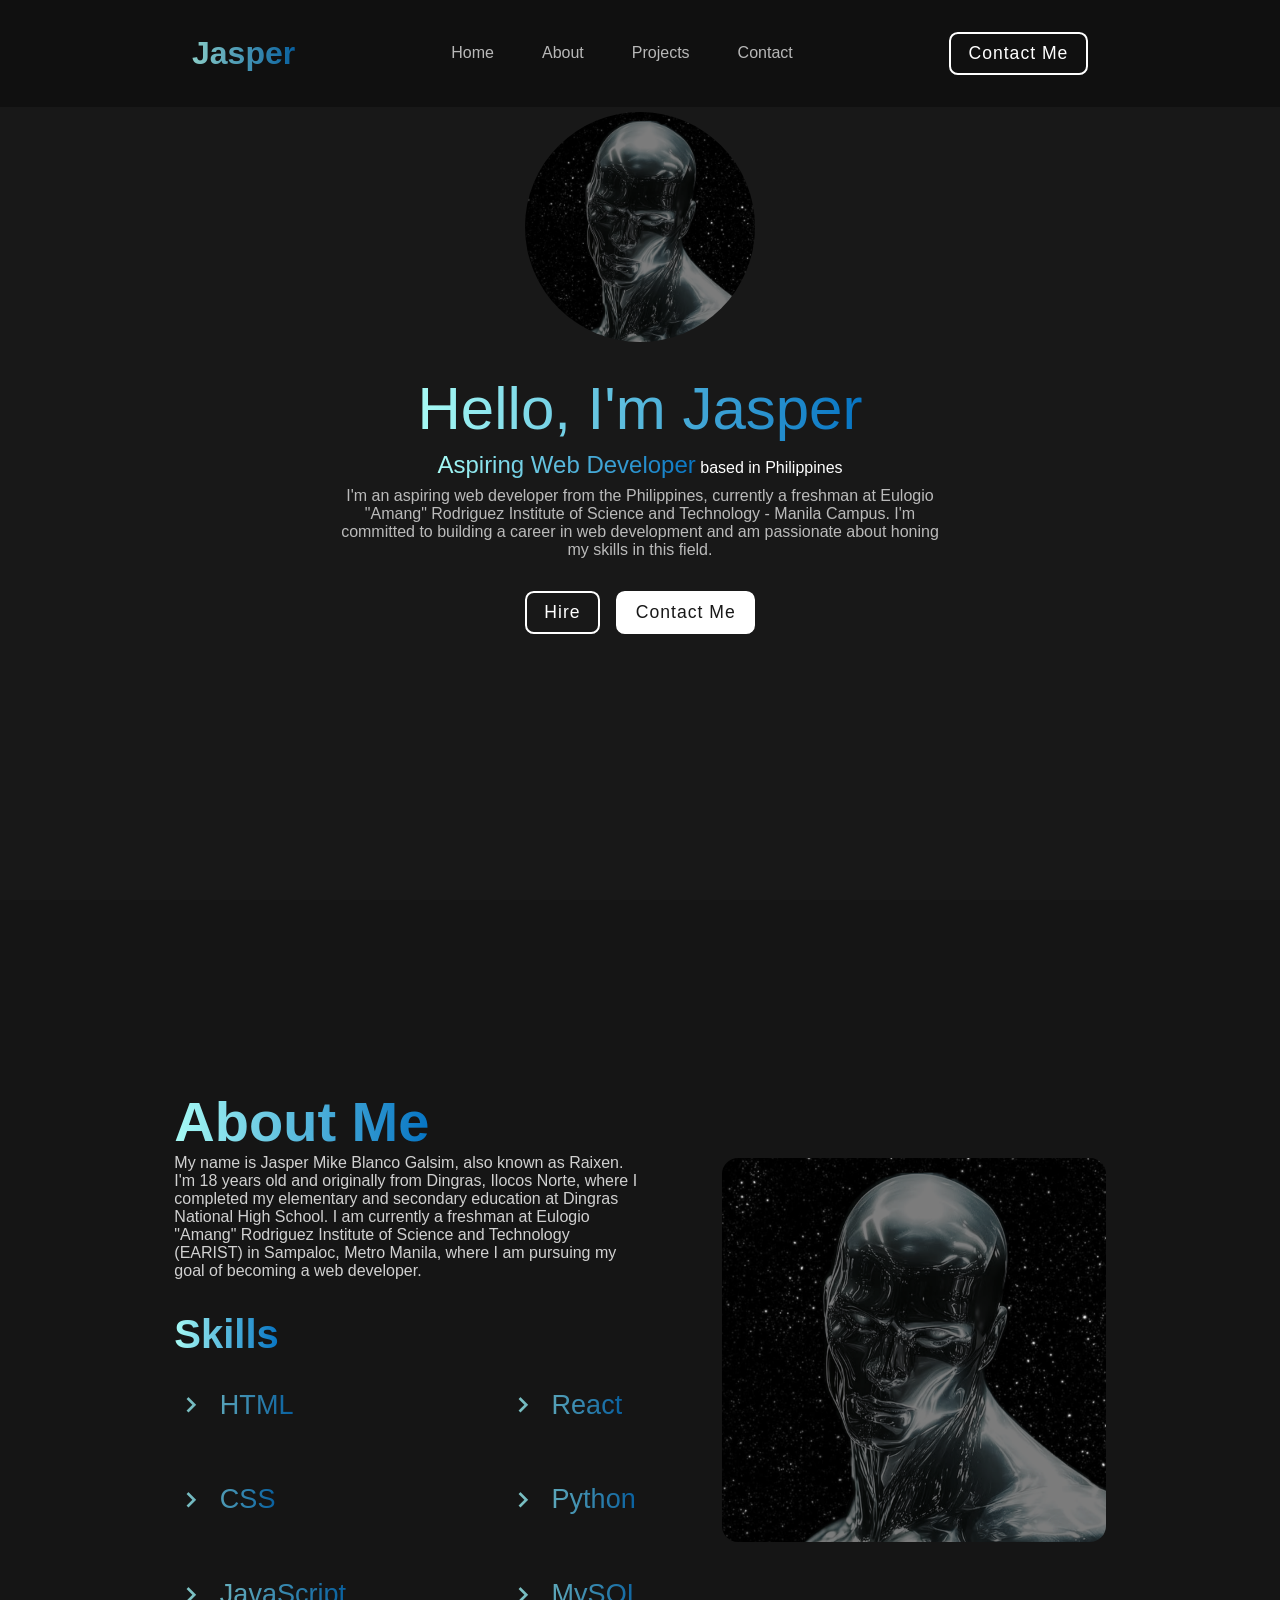
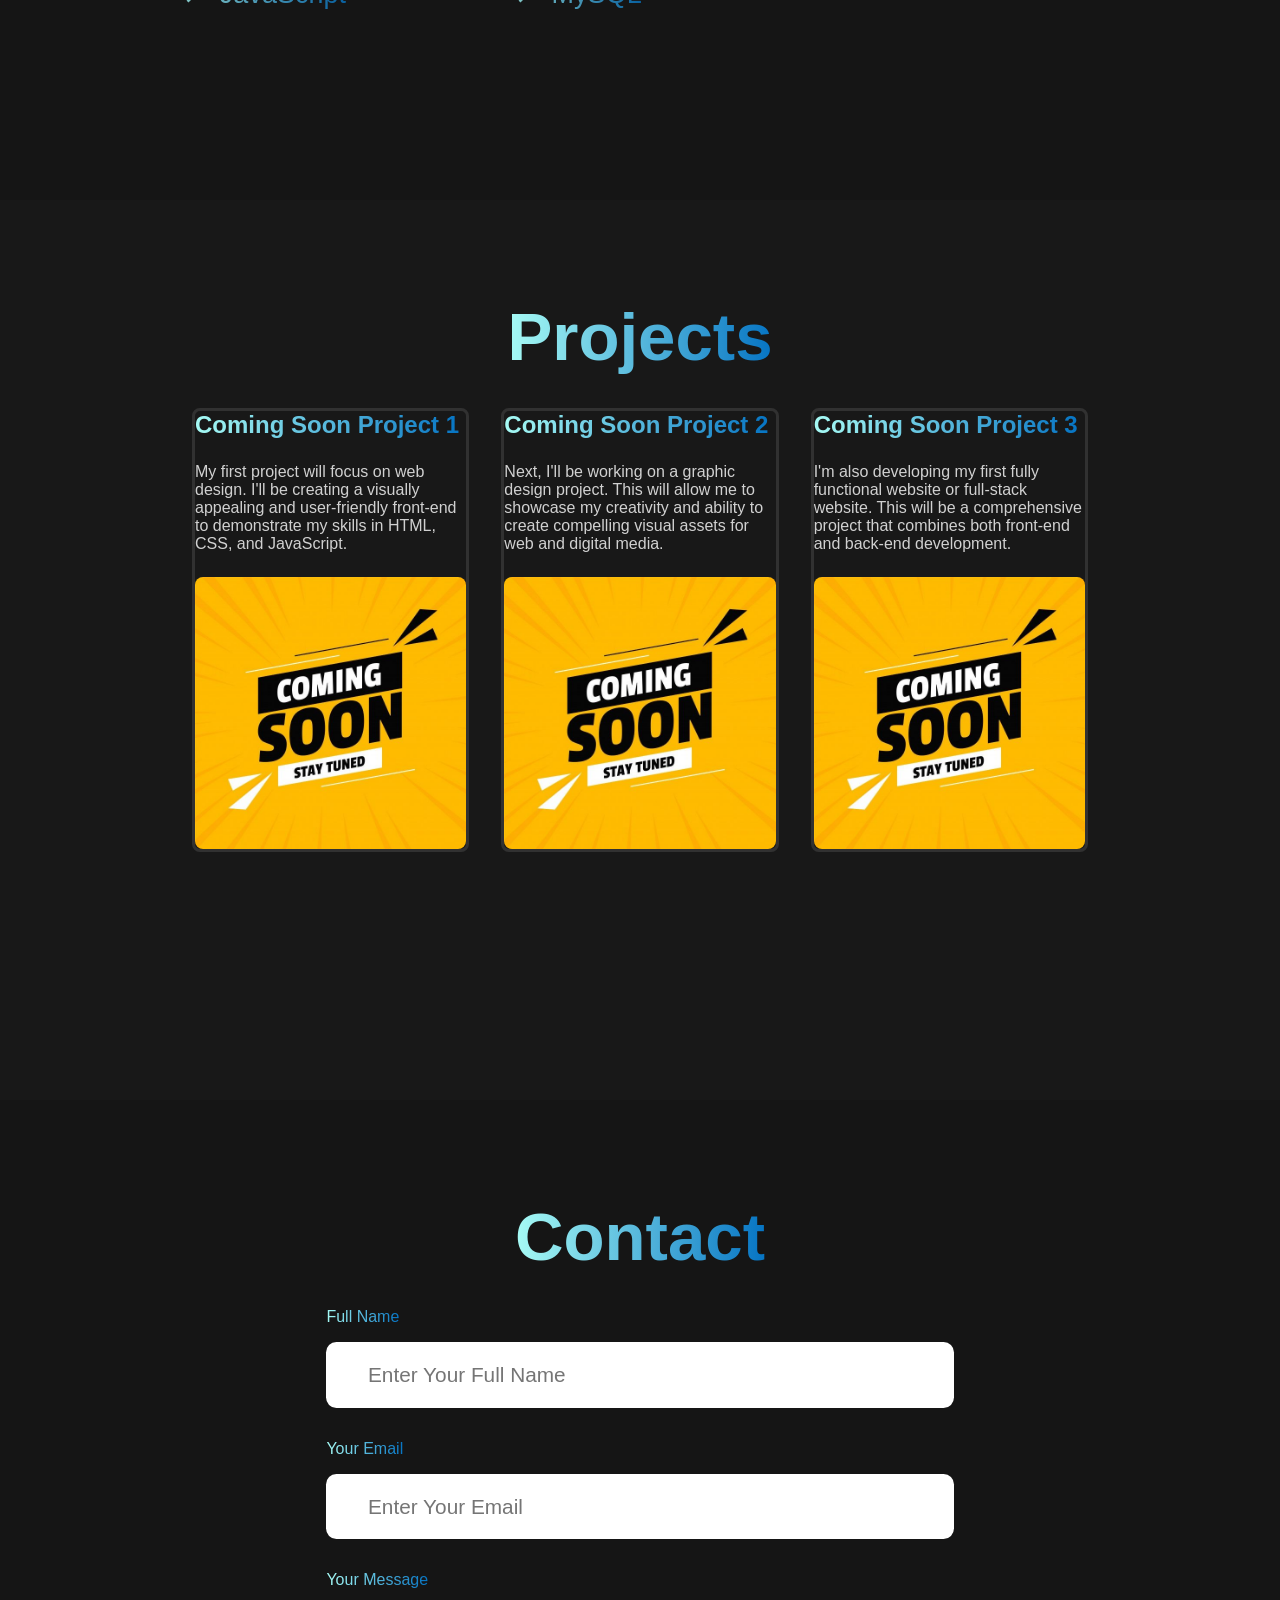
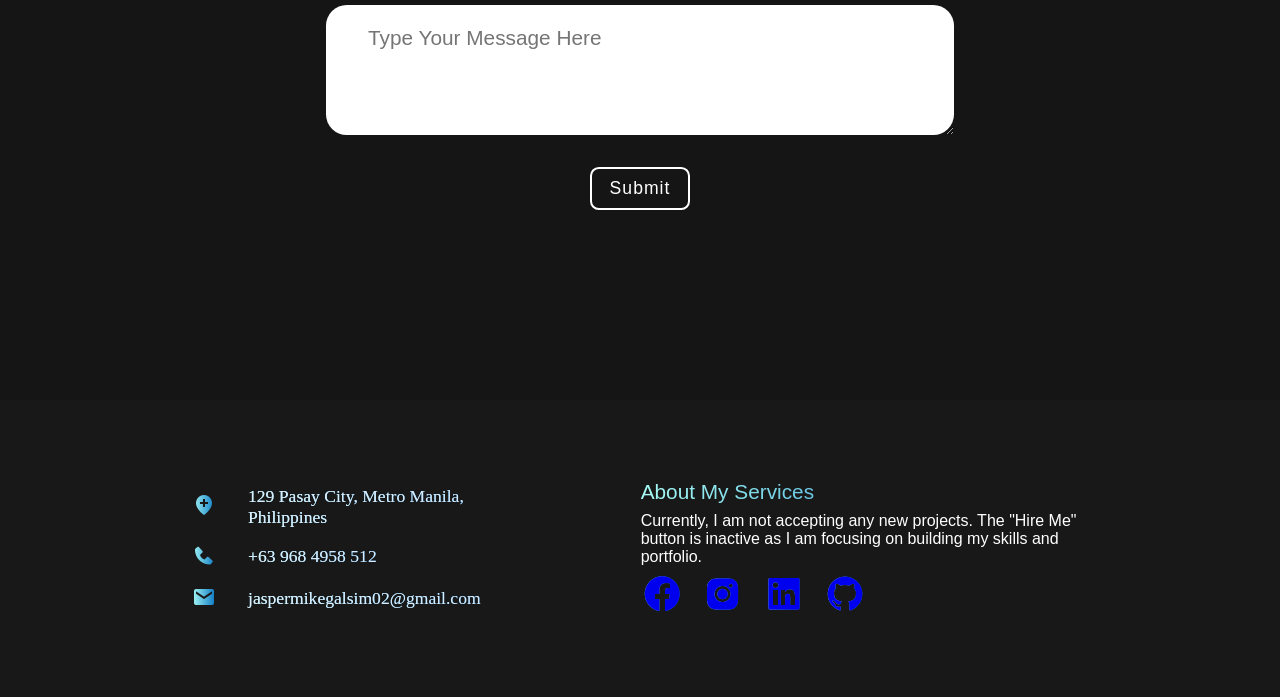
==== commit af1657e7: "Update index.html" ====
--- a/index.html
+++ b/index.html
@@ -162,13 +162,13 @@
             <p>Currently, I am not accepting any new projects. The "Hire Me" button is inactive as I am focusing on building my skills and portfolio.</p>
             
             <div class="social-icons">
-                <span><i class='bx bxl-facebook-circle' ></i></span>
+                <span><a href="https://www.facebook.com/jasperxnn" target="_blank"><i class='bx bxl-facebook-circle'></i></a></span>
 
-                <span><i class='bx bxl-instagram-alt' ></i></span>
+                <span><a href="https://www.instagram.com/mikerophone_0.0/" target="_blank"><i class='bx bxl-instagram-alt'></i></a></span>
 
-                <span><i class='bx bxl-linkedin-square' ></i></span>
+                <span><a href="https://www.linkedin.com/in/jasper-mike-galsim-b525b0366/" target="_blank"><i class='bx bxl-linkedin-square'></i></a></span>
 
-                <span><i class='bx bxl-github' ></i></span>
+                <span><a href="https://github.com/Jazpheraz" target="_blank"><i class='bx bxl-github'></i></a></span>
             </div>
         </div>
     </footer>
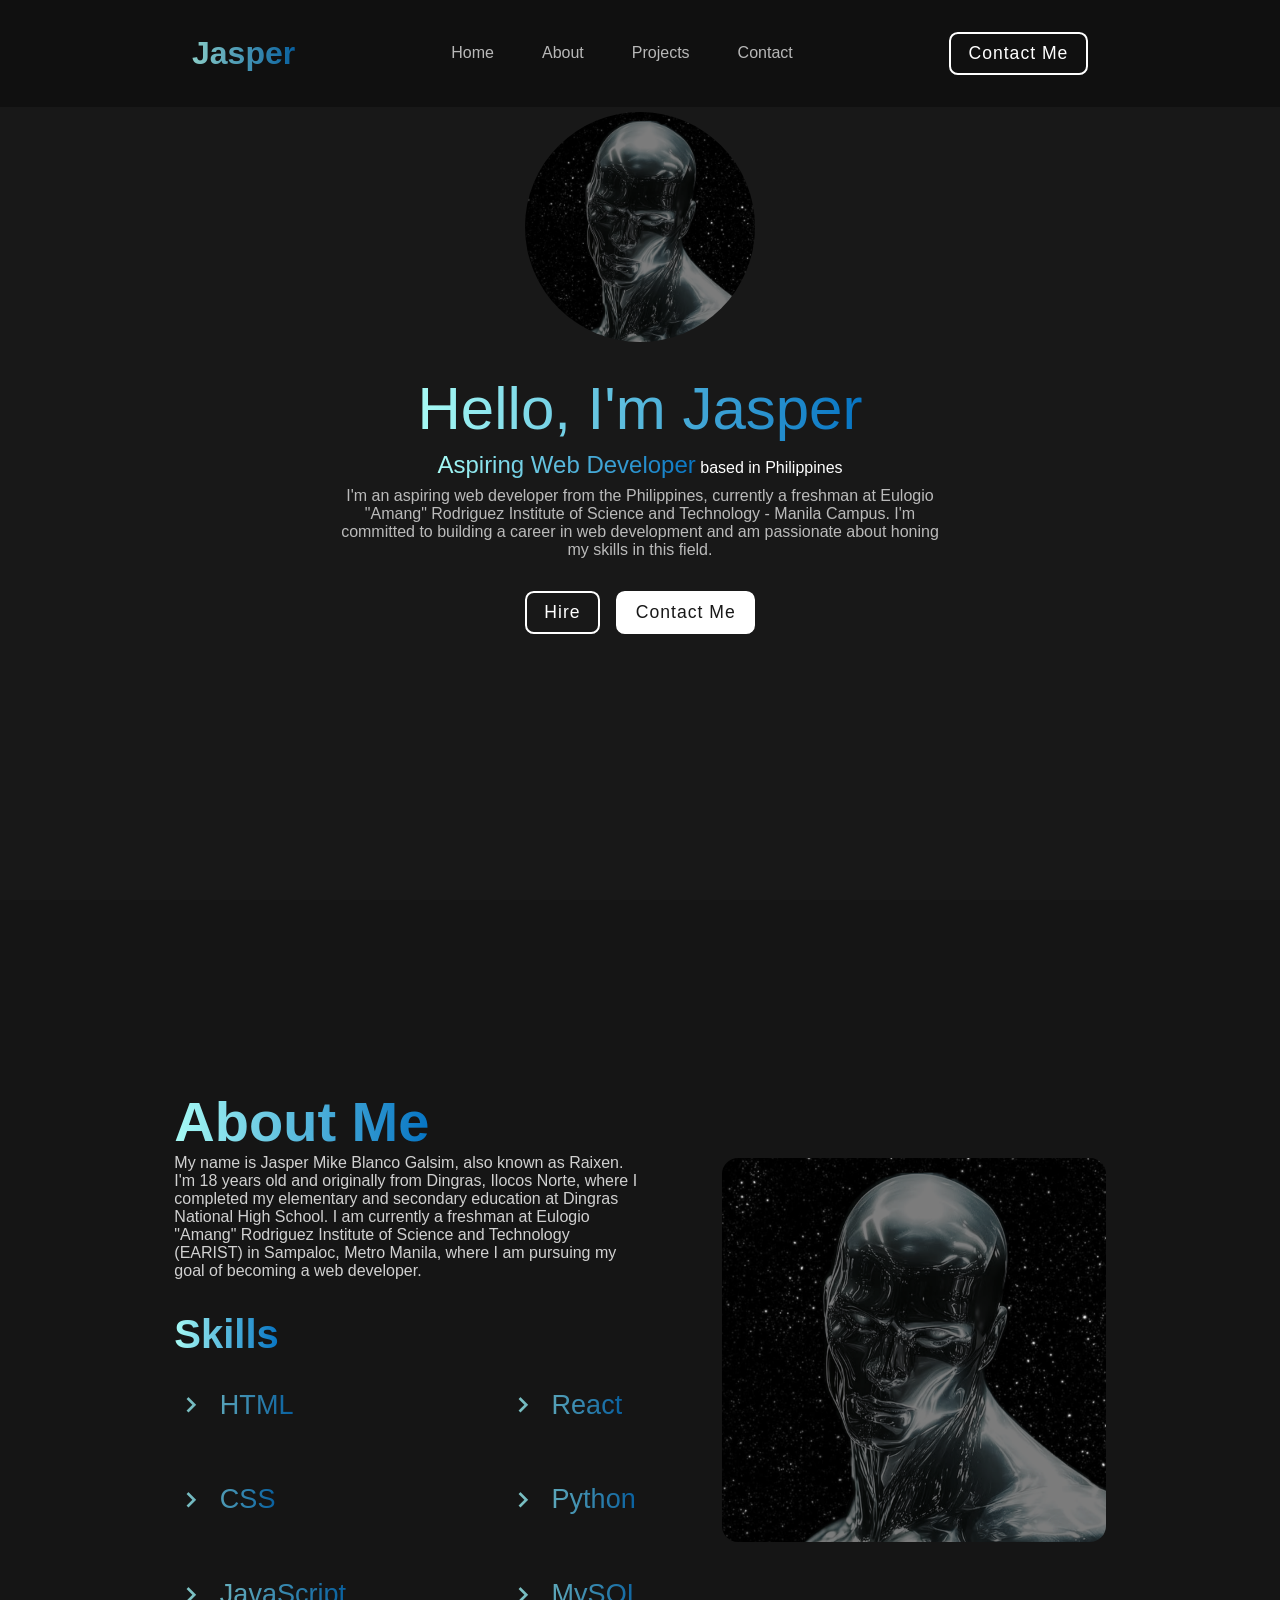
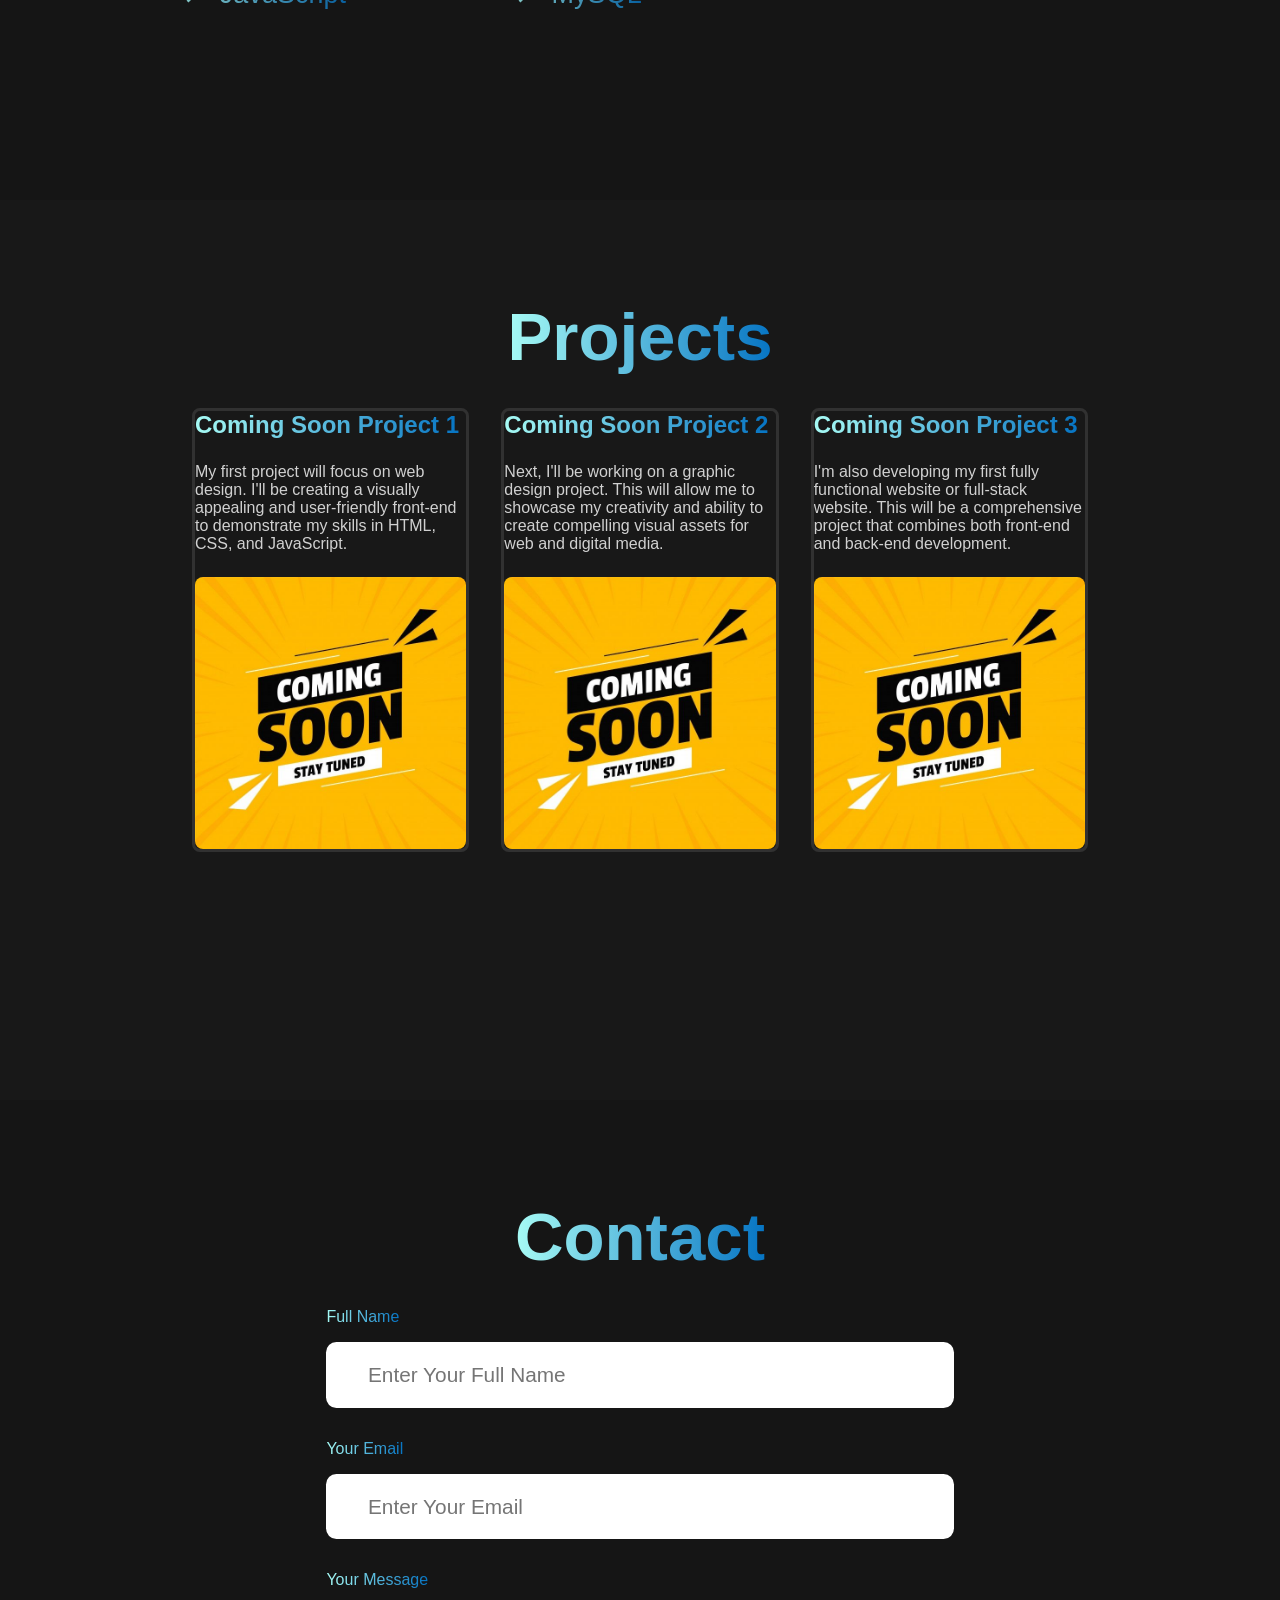
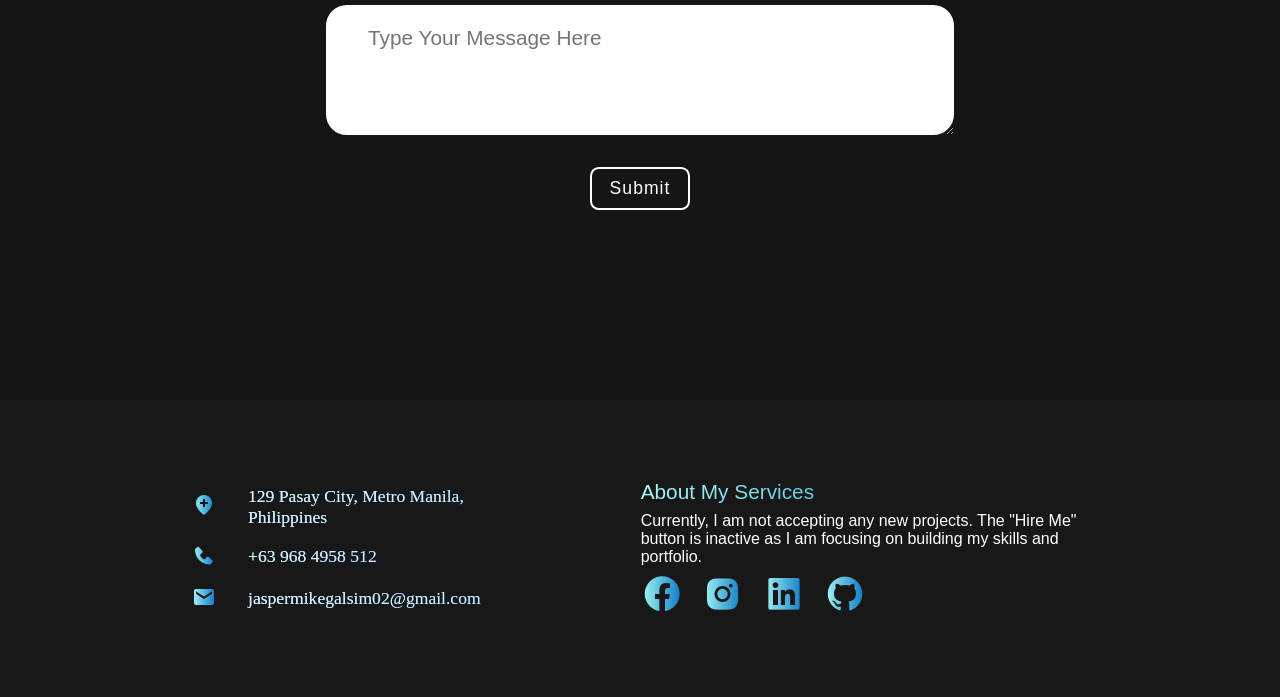
==== commit 60f89633: "Update.html" ====
--- a/index.html
+++ b/index.html
@@ -35,8 +35,8 @@
         </div>
 
         <div class="btn-box">
-            <div class="btn">Hire</div>
-            <div class="btn">Contact Me</div>
+            <a href="hire.html" class="btn">Hire</a>
+            <a href="#contact" class="btn">Contact Me</a>
         </div>
     </section>
 
--- a/style.css
+++ b/style.css
@@ -359,6 +359,10 @@
 .social-icons i:hover{
     color: white;
 }
+.social-icons a{
+    color: inherit;
+    text-decoration: none;
+}
 
 @media(max-width:768px){
     nav{
@@ -485,10 +489,26 @@
         border-radius: 0.5em;
         box-sizing: border-box;
     }
-
     footer{
         flex-direction: column;
         gap: 5em;
         align-items: baseline;
     }
-}
+    .col-right .social-icons{
+        display: flex;
+        justify-content: space-between;
+        width: 100%;
+        gap: 0;
+        padding: 1em 0;
+    }
+    .col-right .social-icons i{
+        font-size: 2.5em;
+    }
+    .social-icons a{
+        color: inherit;
+        text-decoration: none;
+    }
+    .social-icons a:hover{
+        opacity: 0.8;
+    }
+}
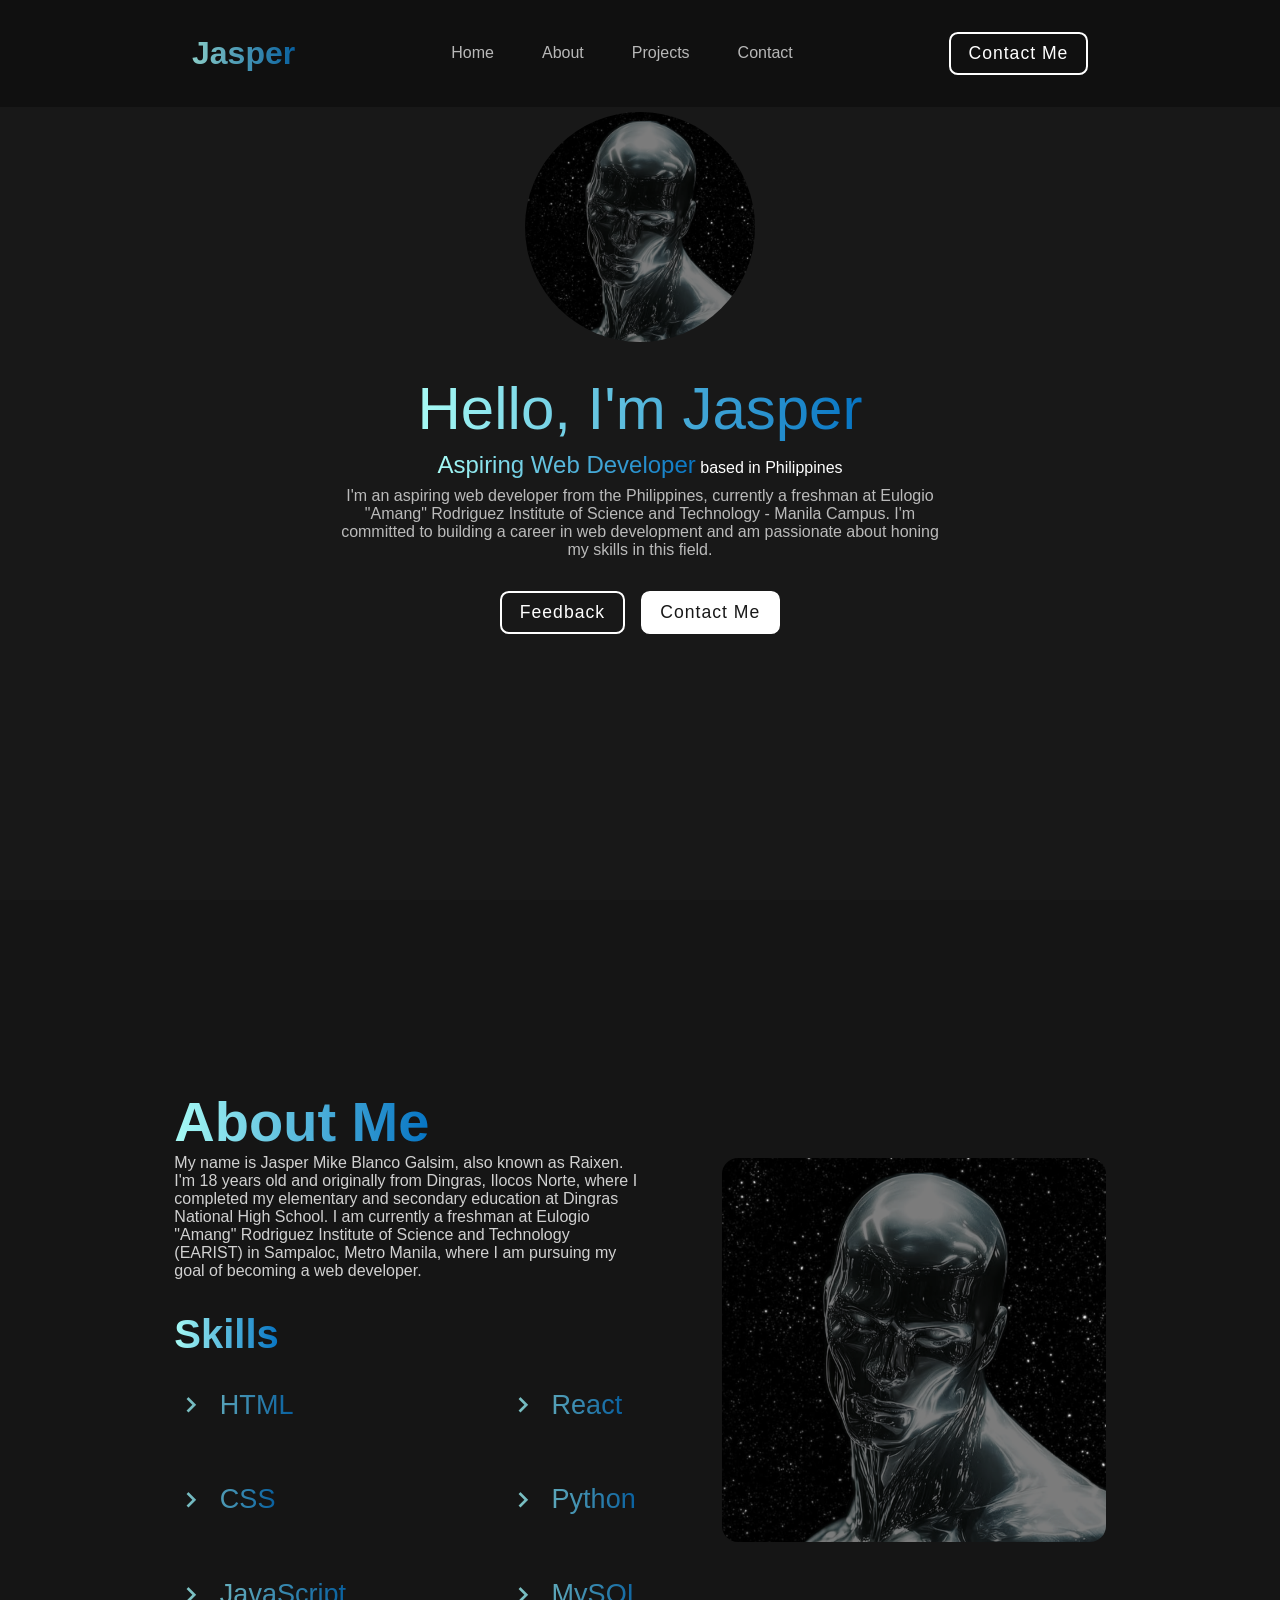
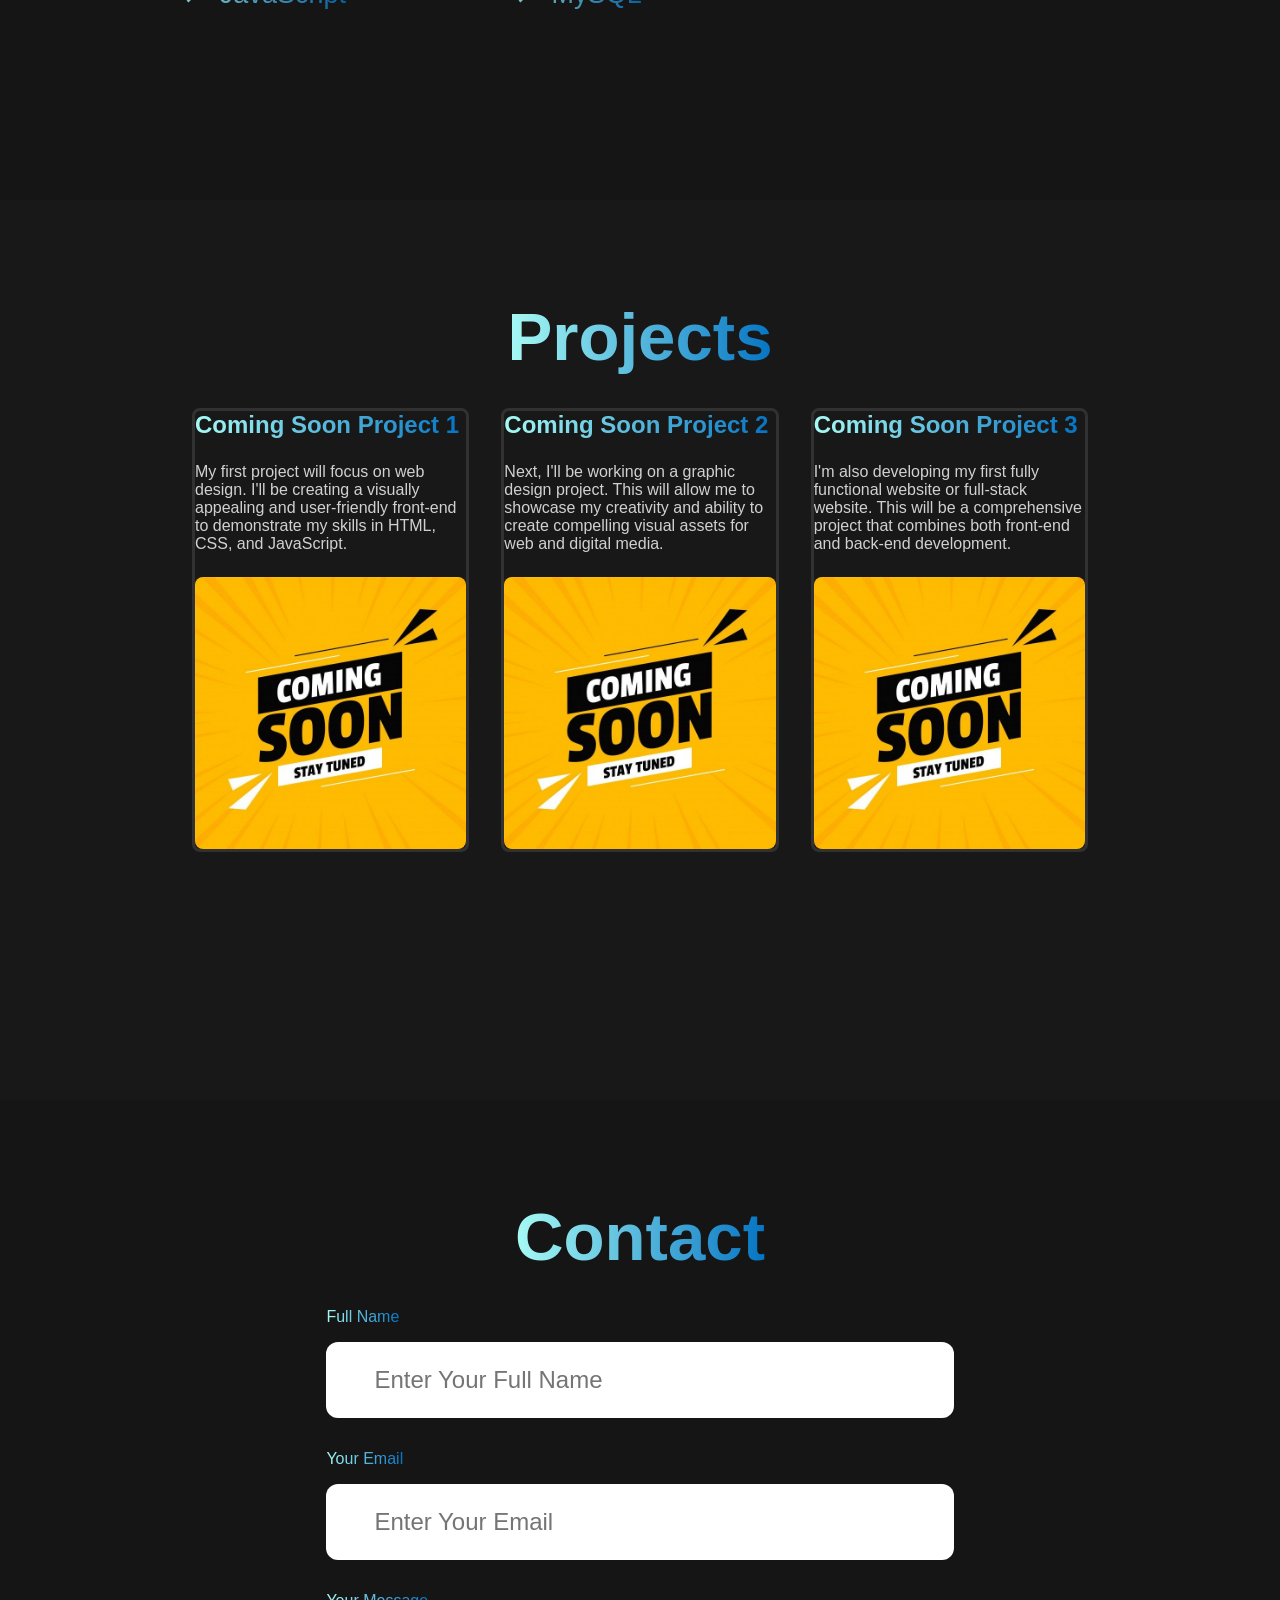
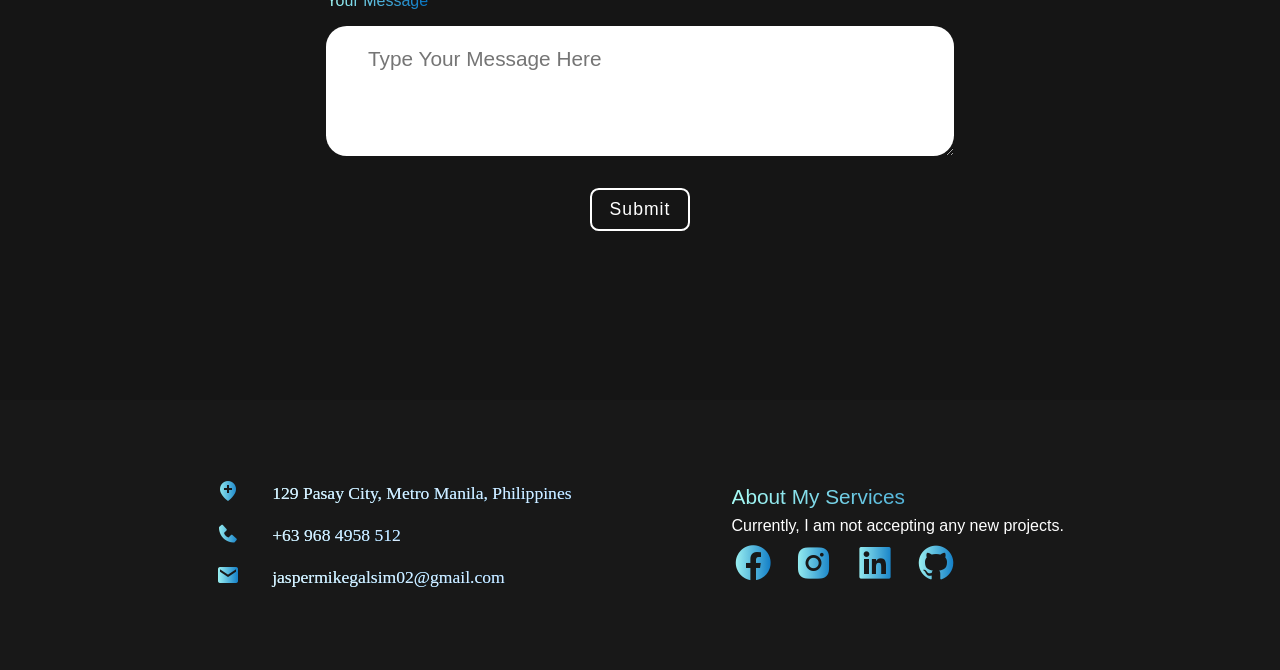
==== commit a3936c0e: "Update index.html" ====
--- a/index.html
+++ b/index.html
@@ -35,7 +35,7 @@
         </div>
 
         <div class="btn-box">
-            <a href="hire.html" class="btn">Hire</a>
+            <a href="feedback.html" class="btn">Feedback</a>
             <a href="#contact" class="btn">Contact Me</a>
         </div>
     </section>
@@ -159,7 +159,7 @@
 
         <div class="col-right">
             <span>About My Services</span>
-            <p>Currently, I am not accepting any new projects. The "Hire Me" button is inactive as I am focusing on building my skills and portfolio.</p>
+            <p>Currently, I am not accepting any new projects.</p>
             
             <div class="social-icons">
                 <span><a href="https://www.facebook.com/jasperxnn" target="_blank"><i class='bx bxl-facebook-circle'></i></a></span>
--- a/style.css
+++ b/style.css
@@ -247,7 +247,7 @@
     font-size: 1.5em;
 }
 form input{
-    font-size: 1.3em;
+    font-size: 1.5em;
     padding: 1em 2em;
     border-radius: 0.5em;
     border: none;
@@ -363,7 +363,74 @@
     color: inherit;
     text-decoration: none;
 }
-
+#feedback{
+    background-color: var(--second-background);
+    min-height: 100vh;
+    display: flex;
+    flex-direction: column;
+    align-items: center;
+    justify-content: center;
+    gap: 2em;
+    padding: 4em 2em;
+}
+#feedback .input-box{
+    display: flex;
+    flex-direction: column;
+    gap: 0.5em;
+    width: 180%;
+    max-width: 800px;
+}
+#feedback input{
+    font-size: 1em;
+    padding: 1em 2em;
+    border-radius: 0.5em;
+    border: none;
+    outline: none;
+    width: 100%;
+    height: 4em;
+    box-sizing: border-box;
+}
+#feedback .input-box span{
+    font-size: 1.5em;
+}
+#feedback input:focus{
+    background: rgb(229, 229, 229);
+}
+#feedback button.btn{
+    padding: 0.5em 1em;
+    color: white;
+    font-weight: 500;
+    letter-spacing: 1px;
+    border-radius: 0.5em;
+    font-size: 1.1em;
+    border: 2px solid white;
+    cursor: pointer;
+    transition: 0.3s ease-in-out;
+    background: transparent; 
+}
+#feedback button.btn:hover{
+    background-color: white;
+    color: var(--background);
+}
+.back-btn{
+    position: fixed;
+    top: 2em;
+    left: 2em;
+    display: flex;
+    align-items: center;
+    gap: 0.5em;
+    color: white;
+    text-decoration: none;
+    font-size: 1.5em;
+    transition: 0.3s ease;
+}
+.back-btn i{
+    font-size: 1.5em;
+}
+.back-btn:hover {
+    opacity: 0.8;
+    transform: translateX(-5px);
+}
 @media(max-width:768px){
     nav{
         padding: 2em 1em;
@@ -445,6 +512,44 @@
     #about ul{
         font-size: 1em;
     }
+    #feedback .header{
+        font-size: 2em;
+    }
+    #feedback .input-box{
+        width: 110%;
+        gap: 0.2em;
+    }
+    #feedback .input-box input{
+        height: 3.5em;
+        font-size: 1em;
+    }
+    #feedback .input-box input::placeholder{
+        font-size: 0.9em;
+        text-align: left;
+    }
+    #feedback .input-box span{
+        font-size: 1.2em;
+    }
+    .back-btn{
+        position: fixed;
+        top: 1em;
+        left: 1em;
+        display: flex;
+        align-items: center;
+        gap: 0.5em;
+        color: white;
+        text-decoration: none;
+        font-size: 1.3em;
+        transition: 0.3s ease;
+        z-index: 1000;
+    }
+    .back-btn i{
+        font-size: 1.2em;
+    }
+    .back-btn:hover{
+        opacity: 0.8;
+        transform: translateX(-3px);
+    }
 }
 @media(max-width:768px){
     #home h1{
@@ -511,4 +616,53 @@
     .social-icons a:hover{
         opacity: 0.8;
     }
-}
+    body.feedback-page footer{
+        padding: 2em 5%;
+        gap: 2em;
+        flex-direction: column;
+    }
+    body.feedback-page .col-left{
+        padding: 0;
+        gap: 0.8em;
+    }
+    body.feedback-page .col-box{
+        gap: 1em;
+    }
+    body.feedback-page .col-box span:last-child{
+        font-size: 0.9em;
+        line-height: 1.3;
+    }
+    body.feedback-page .col-box i{
+        font-size: 1.3em;
+    }
+    body.feedback-page .col-right{
+        max-width: 100%;
+        gap: 0.8em;
+    }
+    body.feedback-page .col-box span:last-child {
+        font-size: 0.9em;
+        line-height: 1.3;
+    }
+    
+    body.feedback-page .col-box i {
+        font-size: 1.3em;
+    }
+    
+    body.feedback-page .col-right {
+        max-width: 100%;
+        gap: 0.8em;
+    }
+    
+    body.feedback-page .col-right span {
+        font-size: 1.1em;
+    }
+    
+    body.feedback-page .col-right p {
+        font-size: 0.9em;
+        line-height: 1.4;
+    }
+    
+    body.feedback-page .social-icons i {
+        font-size: 2em;
+    }
+}
